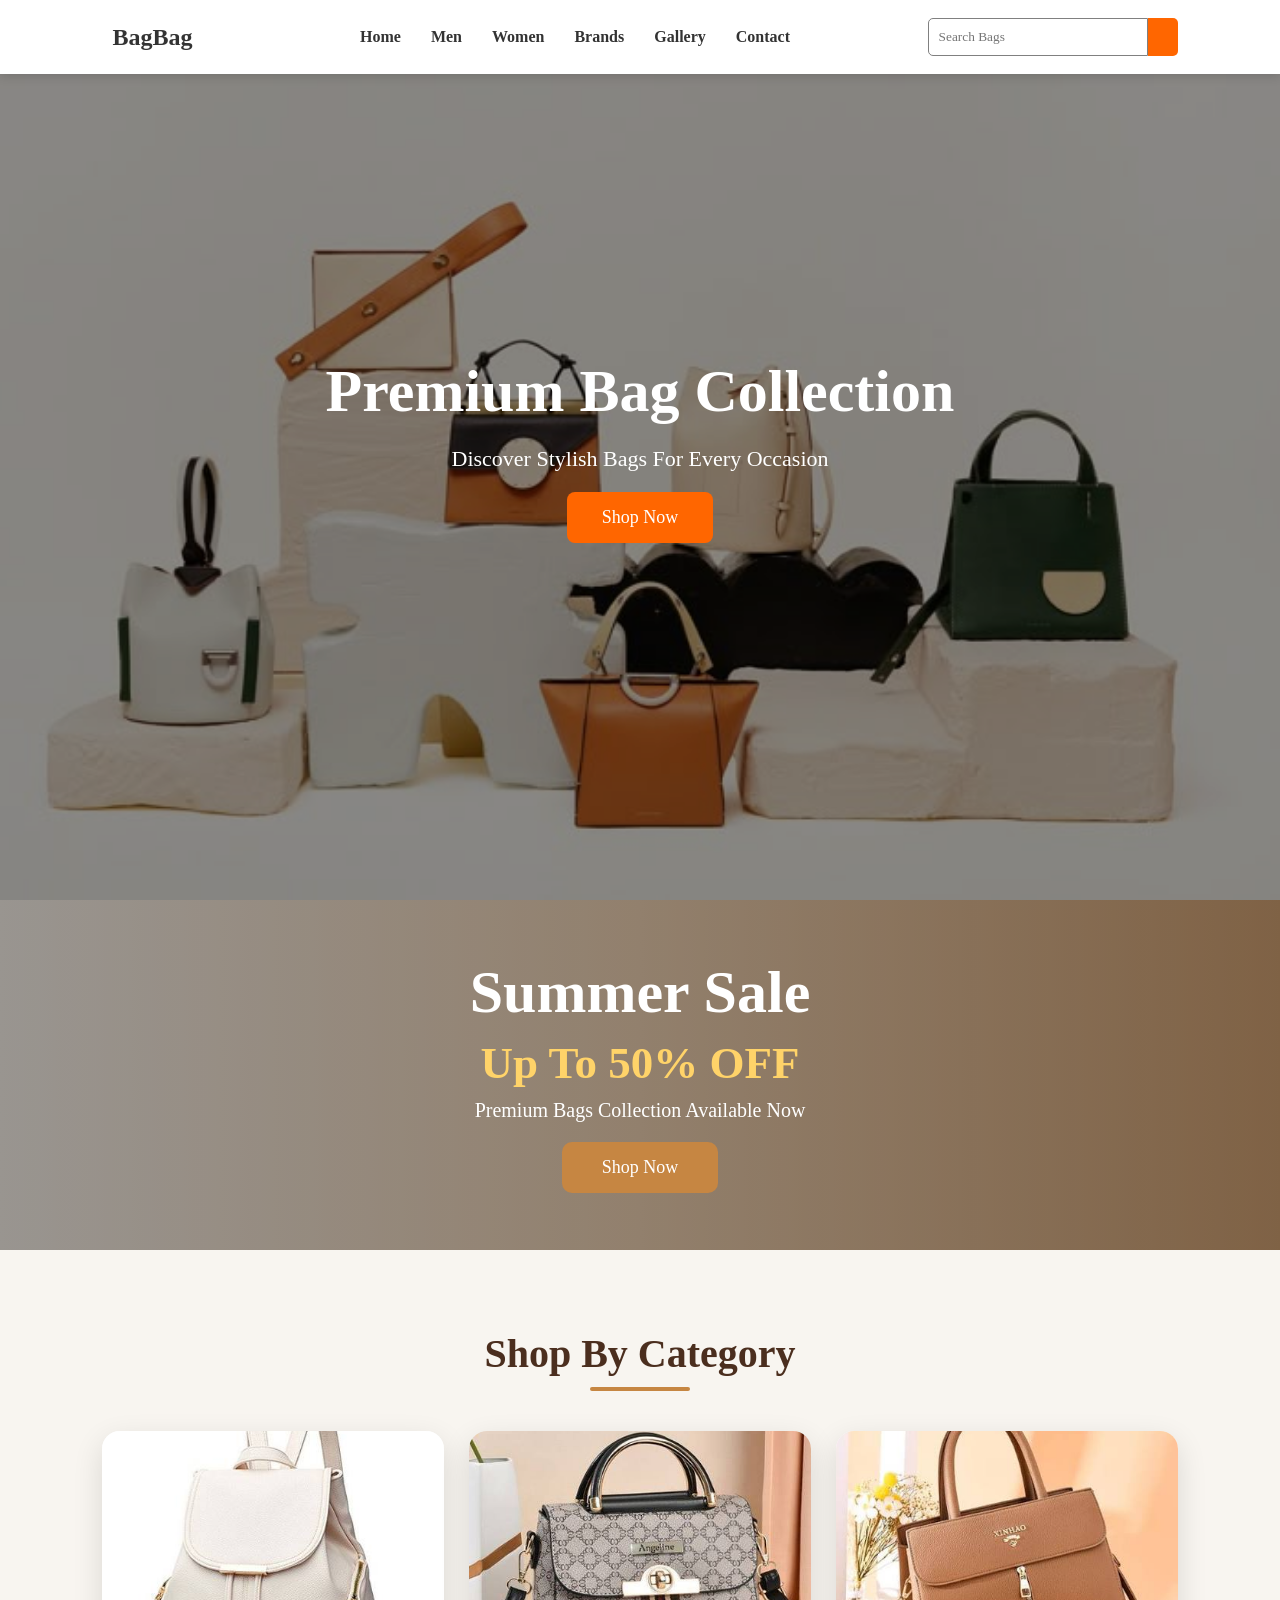
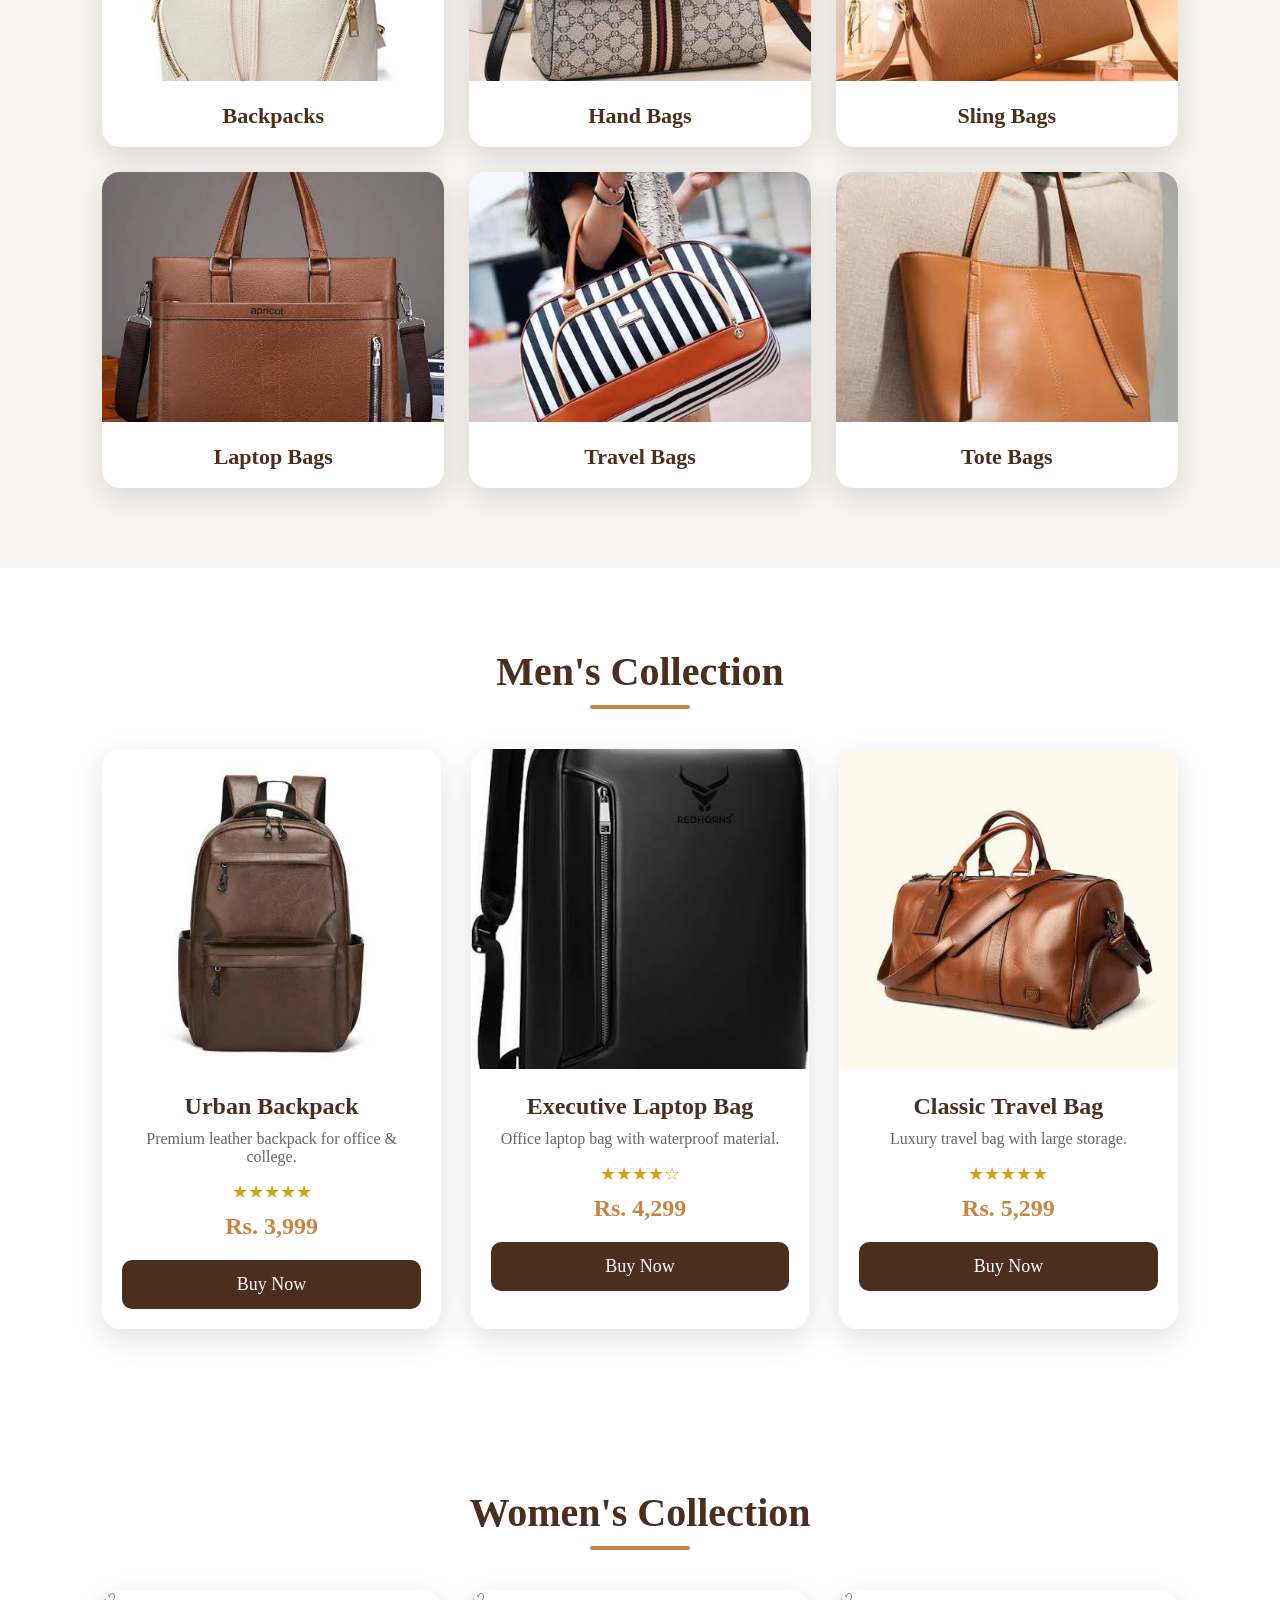
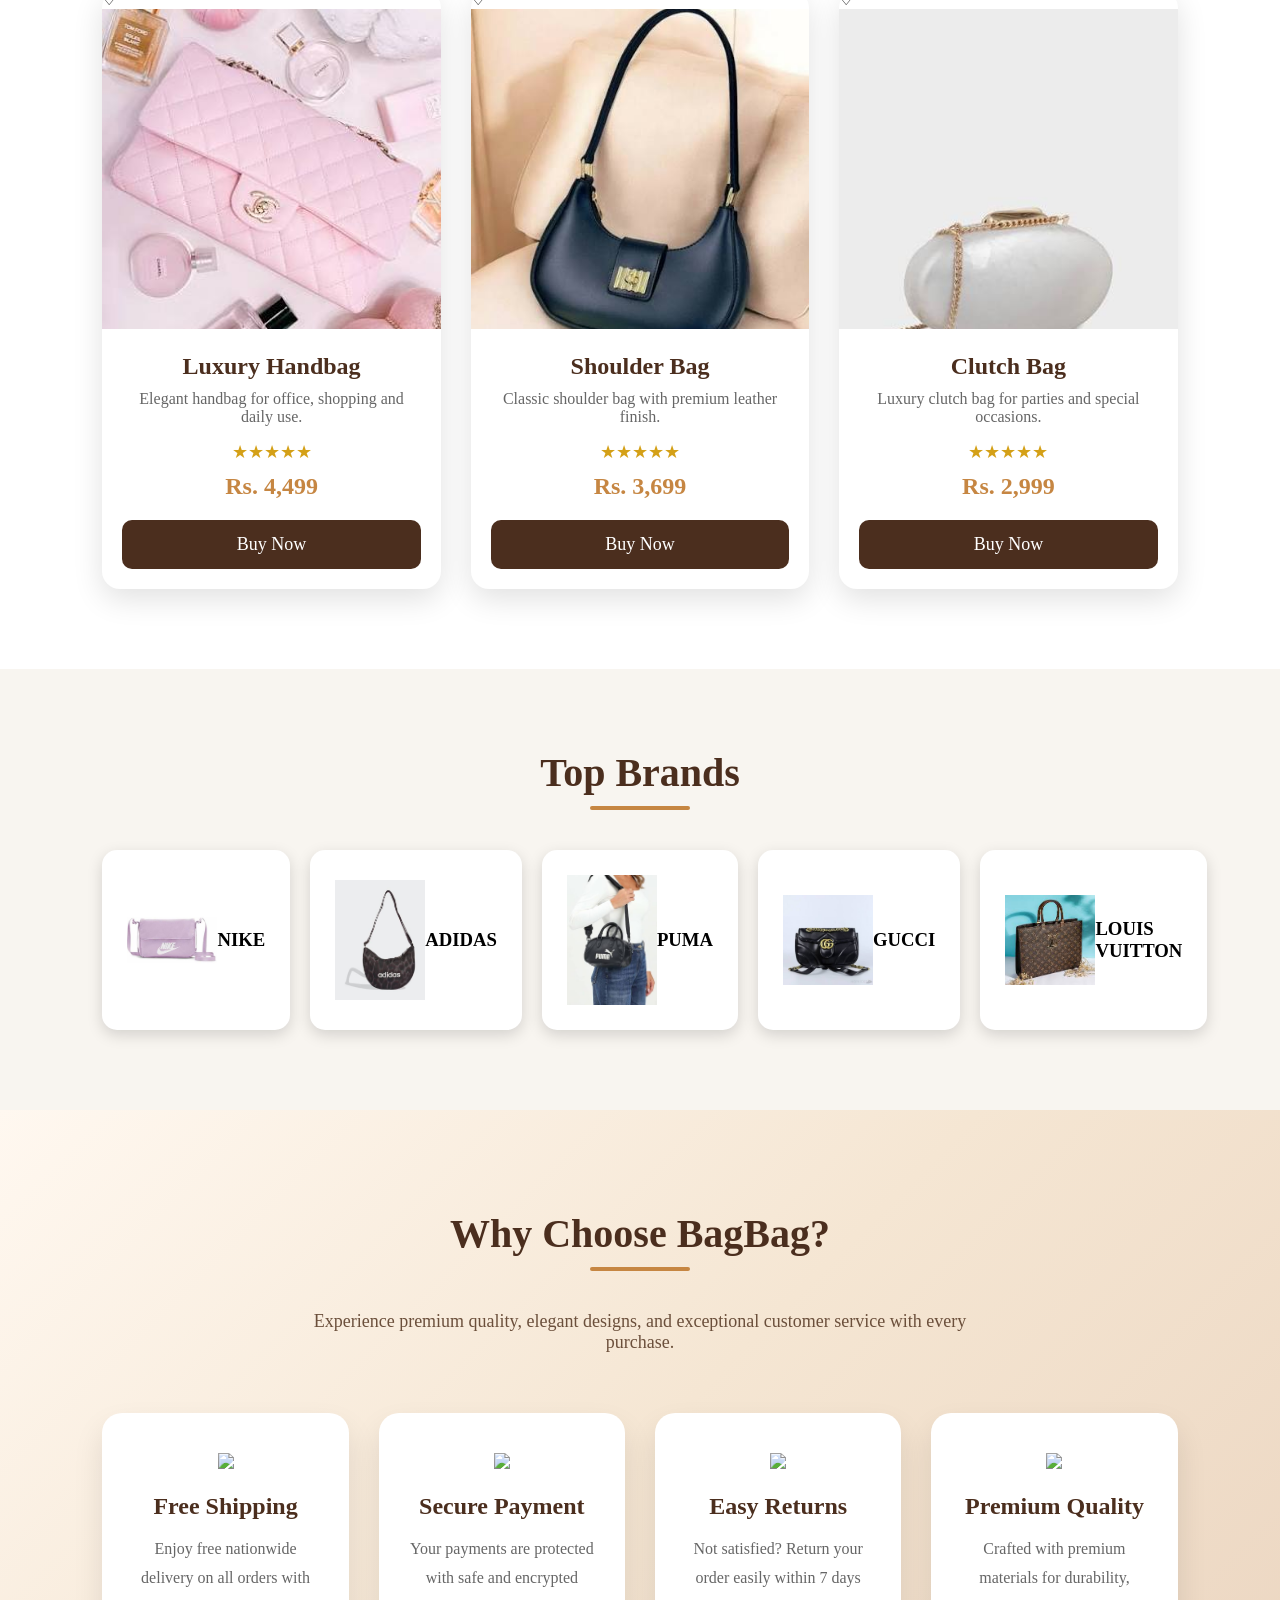
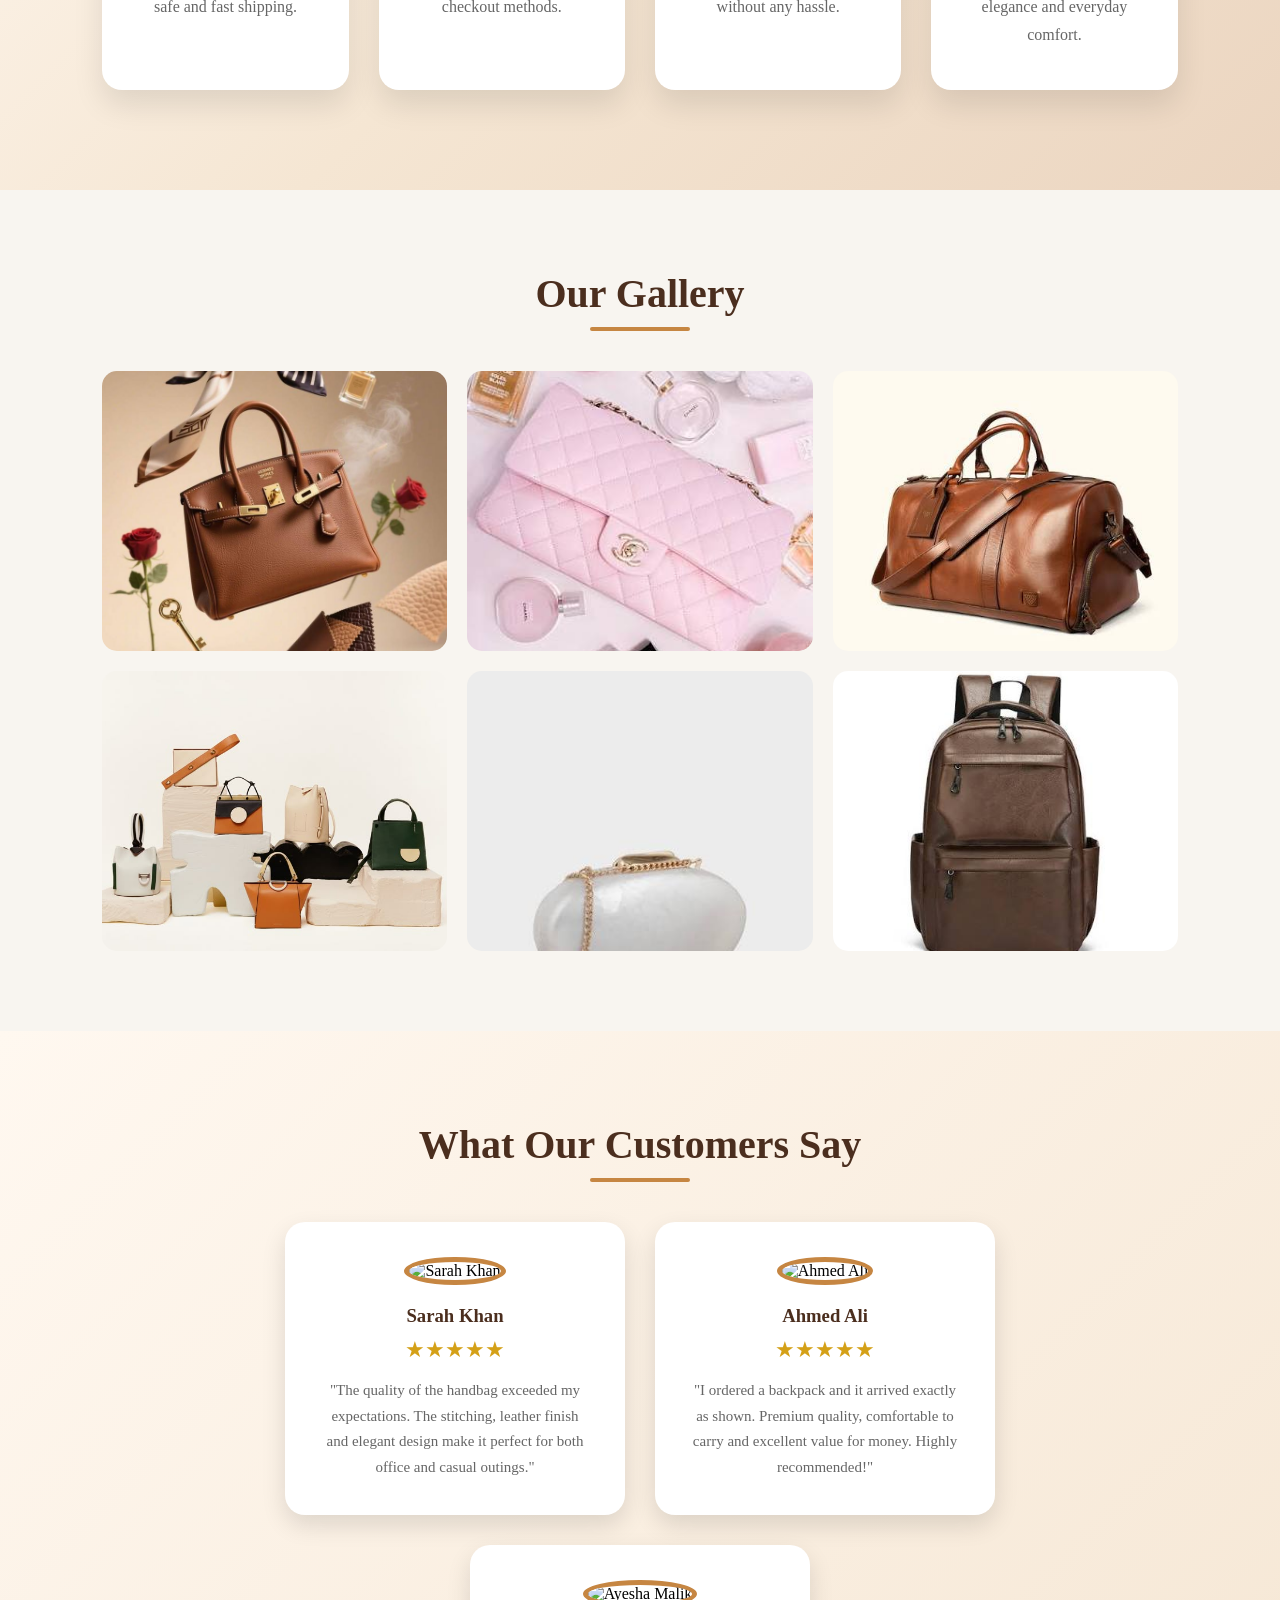
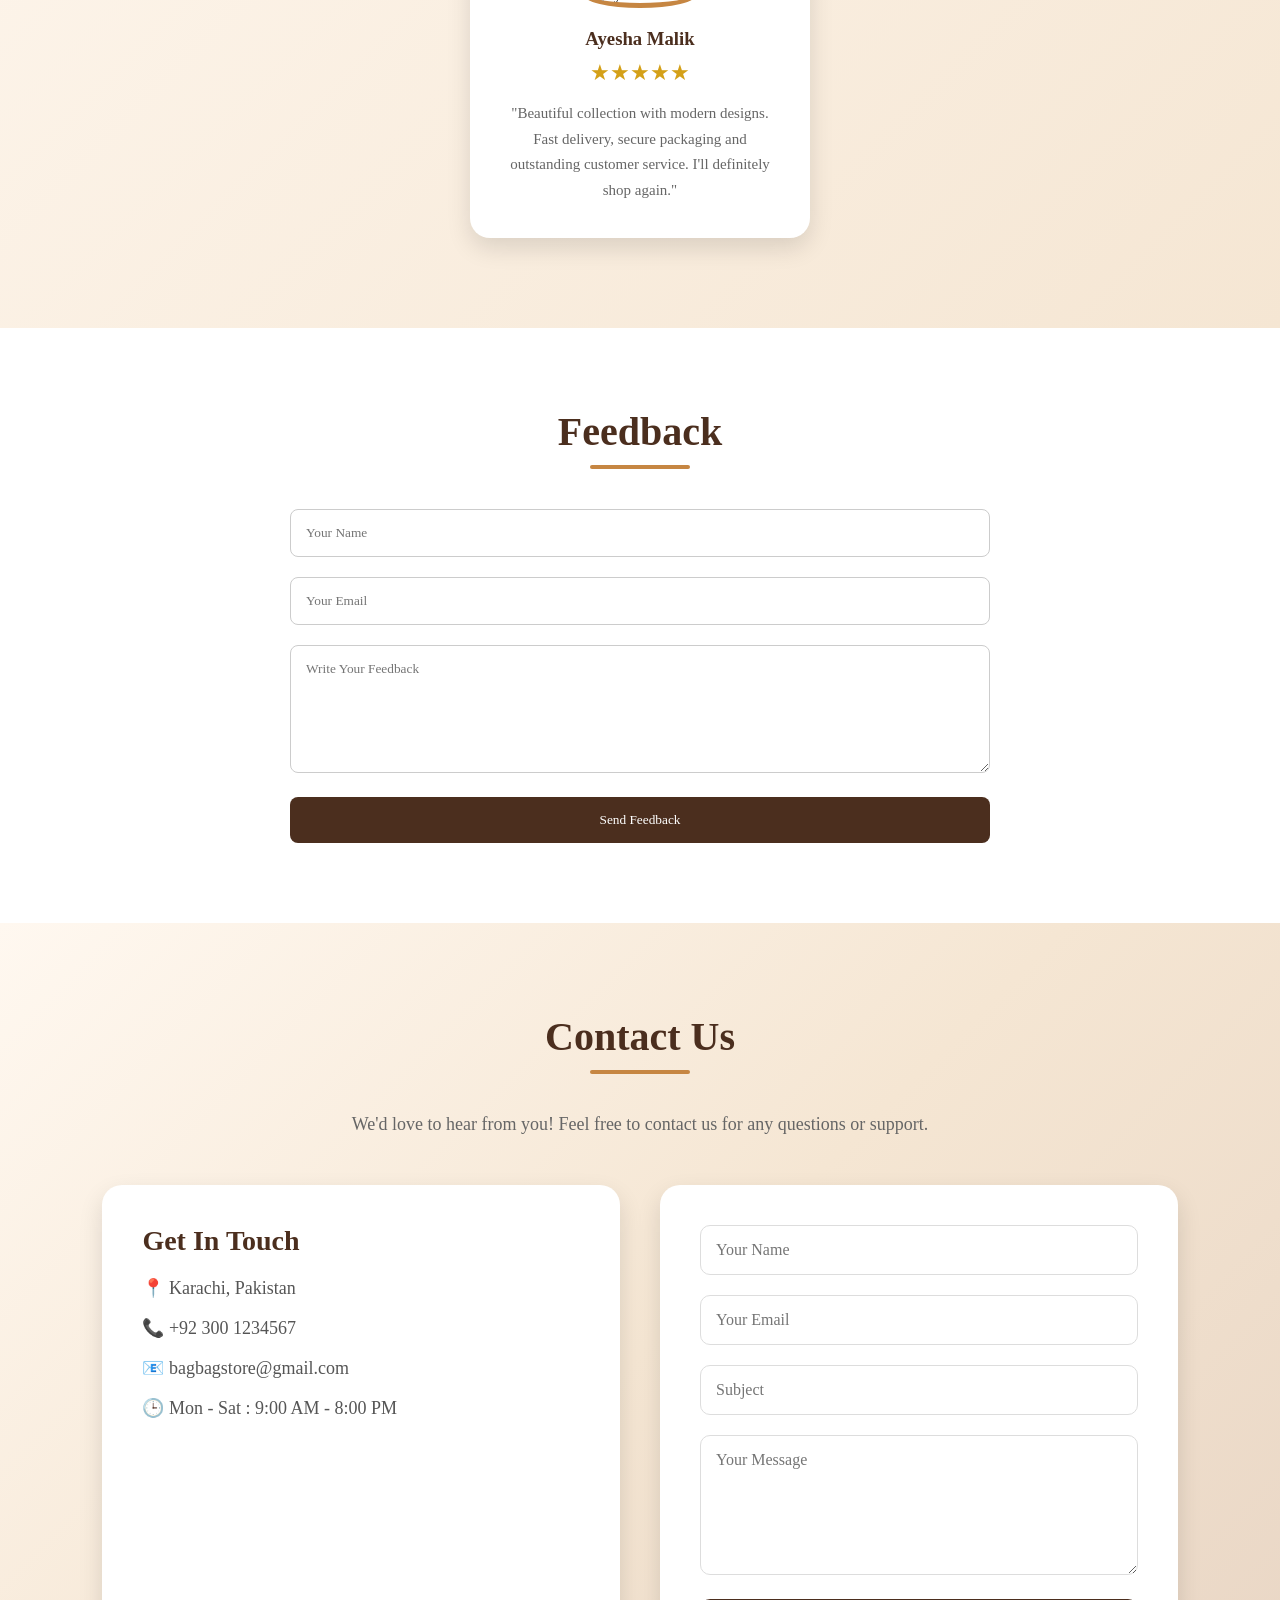
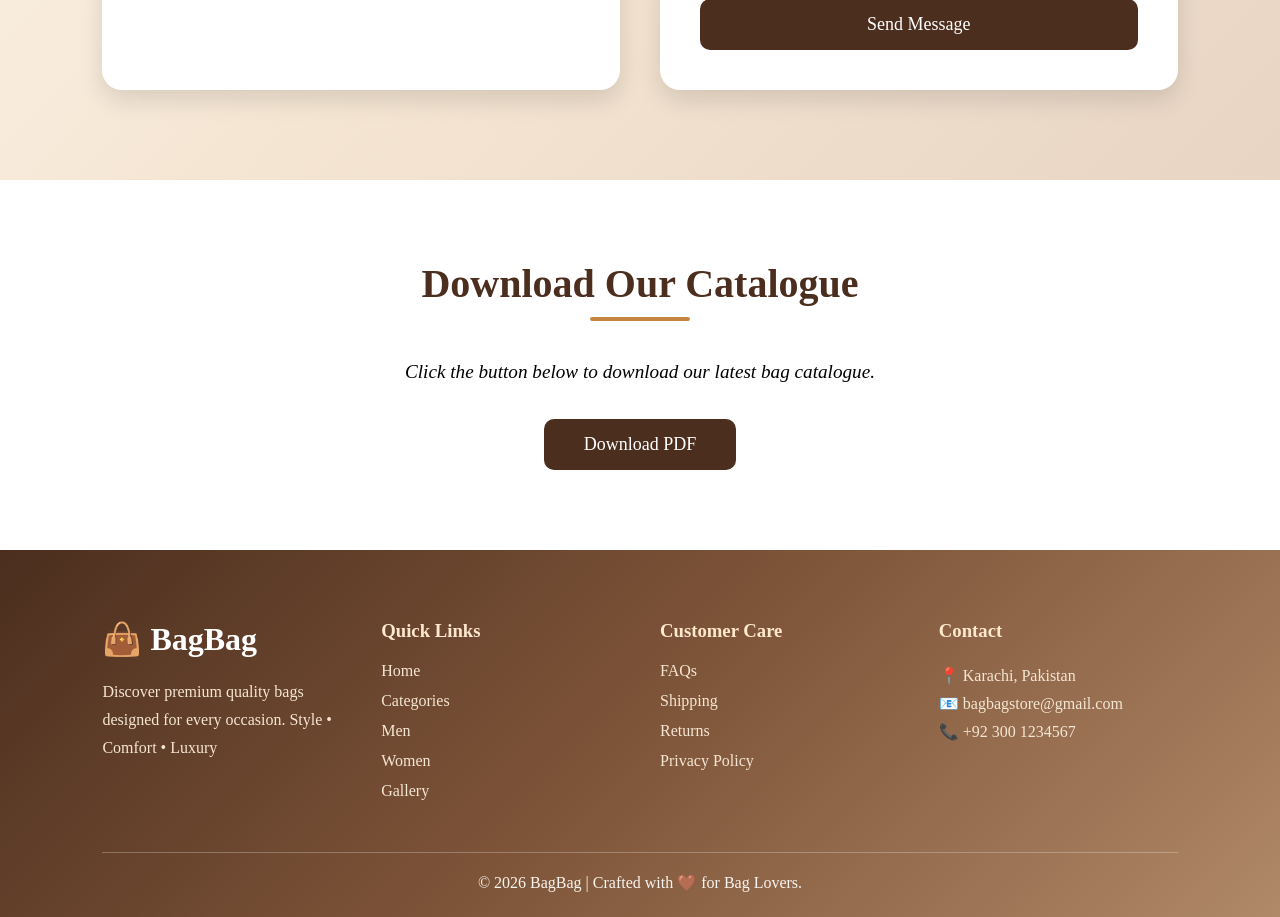
==== index1.html @ 0e5ba240 "create home page" ====
<!DOCTYPE html>
<html lang="en">

<head>
    <meta charset="UTF-8">
    <meta name="viewport" content="width=device-width, initial-scale=1.0">
    <title>BagBag store</title>
    <link rel="stylesheet" href="task.css">
</head>

<body>
    <header>

        <div class="logo">

            <i class="fa-solid fa-bag-shopping"></i>

            <h2>BagBag</h2>

        </div>

        <nav>
            <ul>
                <li><a href="#">Home</a></li>
                <li><a href="#">Men</a></li>
                <li><a href="#">Women</a></li>
                <li><a href="#">Brands</a></li>
                <li><a href="#">Gallery</a></li>
                <li><a href="#">Contact</a></li>
            </ul>
        </nav>

        <div class="search">

            <input type="text" placeholder="Search Bags">

            <button>

                <i class="fa-solid fa-magnifying-class"></i>

            </button>
        </div>
    </header>

    <section class="hero">

        <div class="overlay">

            <h1>Premium Bag Collection</h1>

            <p>Discover Stylish Bags For Every Occasion</p>

            <button>Shop Now</button>
        </div>
    </section>

    <section class="offer">

        <div class="offer-text">

            <h1>Summer Sale</h1>

            <h2>Up To 50% OFF</h2>

            <p>Premium Bags Collection Available Now</p>

            <button>Shop Now</button>

        </div>

        </div>
    </section>

    <section class="categories" id="categories">

        <h2 class="section-title">Shop By Category</h2>

        <div class="category-container">

            <div class="category-card">
                <img src="images (6).jpg" alt="Backpack">
                <h3>Backpacks</h3>
            </div>

            <div class="category-card">
                <img src="images (1).jpg" alt="Handbag">
                <h3>Hand Bags</h3>
            </div>

            <div class="category-card">
                <img src="images (2).jpg" alt="Slingbag">
                <h3>Sling Bags</h3>
            </div>

            <div class="category-card">
                <img src="images (5).jpg" alt="Laptopbag">
                <h3>Laptop Bags</h3>
            </div>

            <div class="category-card">
                <img src="images (3).jpg" alt="Travelbag">
                <h3>Travel Bags</h3>
            </div>

            <div class="category-card">
                <img src="images (4).jpg" alt="Totebag">
                <h3>Tote Bags</h3>
            </div>
        </div>
    </section>

    <section class="collection" id="men">

        <h2 class="section-title">Men's Collection</h2>
        <div class="product-container">

            <div class="product-card" onclick="openProduct('backpack.html')">

                <div class="product-card">

                    <img src="men backpack.jpg">

                    <div class="product-content">

                        <h3>Urban Backpack</h3>

                        <p>Premium leather backpack for office & college.</p>

                        <div class="rating">
                            ★★★★★
                        </div>

                        <div class="price">
                            Rs. 3,999
                        </div>

                        <button class="buy-btn">Buy Now</button>

                    </div>

                </div>


            </div>

            <div class="product-card">

                <img src="men laptop.jpg">

                <div class="product-content">

                    <h3>Executive Laptop Bag</h3>

                    <p>Office laptop bag with waterproof material.</p>

                    <div class="rating">
                        ★★★★☆
                    </div>

                    <div class="price">
                        Rs. 4,299
                    </div>

                    <button class="buy-btn">Buy Now</button>

                </div>

            </div>

            <div class="product-card">

                <img src="men travel.jpg">

                <div class="product-content">

                    <h3>Classic Travel Bag</h3>

                    <p>Luxury travel bag with large storage.</p>

                    <div class="rating">
                        ★★★★★
                    </div>

                    <div class="price">
                        Rs. 5,299
                    </div>

                    <button class="buy-btn">Buy Now</button>

                </div>

            </div>

        </div>

    </section>

    <section class="collection" id="women">

        <h2 class="section-title">Women's Collection</h2>

        <div class="product-container">

            <!-- Handbag -->

            <div class="product-card">

                <div class="heart">♡</div>

                <img src="luxury.jpg" alt="Luxury Handbag">

                <div class="product-content">

                    <h3>Luxury Handbag</h3>

                    <p>Elegant handbag for office, shopping and daily use.</p>

                    <div class="rating">★★★★★</div>

                    <div class="price">Rs. 4,499</div>

                    <button class="buy-btn" onclick="buyBag('Luxury Handbag')">
                        Buy Now
                    </button>

                </div>

            </div>

            <!-- Shoulder Bag -->

            <div class="product-card">

                <div class="heart">♡</div>

                <img src="shoulder.jpg" alt="Shoulder Bag">

                <div class="product-content">

                    <h3>Shoulder Bag</h3>

                    <p>Classic shoulder bag with premium leather finish.</p>

                    <div class="rating">★★★★★</div>

                    <div class="price">Rs. 3,699</div>

                    <button class="buy-btn" onclick="buyBag('Shoulder Bag')">
                        Buy Now
                    </button>

                </div>

            </div>

            <!-- Clutch Bag -->

            <div class="product-card">

                <div class="heart">♡</div>

                <img src="clutch.jpg" alt="Clutch Bag">

                <div class="product-content">

                    <h3>Clutch Bag</h3>

                    <p>Luxury clutch bag for parties and special occasions.</p>

                    <div class="rating">★★★★★</div>

                    <div class="price">Rs. 2,999</div>

                    <button class="buy-btn" onclick="buyBag('Clutch Bag')">
                        Buy Now
                    </button>

                </div>

            </div>

        </div>

    </section>


    <!-- Brands -->

    <section class="brands">

        <h2 class="section-title">Top Brands</h2>

        <div class="brand-container">

            <div class="brand-card">
                <img src="nike.jpg">
                <h3>NIKE</h3>
            </div>

            <div class="brand-card">
                <img src="adidas.jpg">
                <h3>ADIDAS</h3>
            </div>

            <div class="brand-card">
                <img src="puma.jpg">
                <h3>PUMA</h3>
            </div>

            <div class="brand-card">
                <img src="gucci.jpg">
                <h3>GUCCI</h3>
            </div>

            <div class="brand-card">
                <img src="lv.jpg">
                <h3>LOUIS VUITTON</h3>
            </div>

        </div>

    </section>

    <!--================ WHY CHOOSE US ================-->

    <section class="why-us" id="why">

        <h2 class="section-title">Why Choose BagBag?</h2>

        <p class="why-text">
            Experience premium quality, elegant designs, and exceptional customer service
            with every purchase.
        </p>

        <div class="why-container">

            <div class="why-card">

                <img src="https://img.icons8.com/fluency/96/delivery.png">

                <h3>Free Shipping</h3>

                <p>
                    Enjoy free nationwide delivery on all orders with safe
                    and fast shipping.
                </p>

            </div>

            <div class="why-card">

                <img src="https://img.icons8.com/fluency/96/security-checked.png">

                <h3>Secure Payment</h3>

                <p>
                    Your payments are protected with safe and encrypted
                    checkout methods.
                </p>

            </div>

            <div class="why-card">

                <img src="https://img.icons8.com/fluency/96/return-purchase.png">

                <h3>Easy Returns</h3>

                <p>
                    Not satisfied? Return your order easily within 7 days
                    without any hassle.
                </p>

            </div>

            <div class="why-card">

                <img src="https://img.icons8.com/fluency/96/prize.png">

                <h3>Premium Quality</h3>

                <p>
                    Crafted with premium materials for durability,
                    elegance and everyday comfort.
                </p>

            </div>

        </div>

    </section>

    <!-- <section class="services">

        <h2 class="section-title">Why Choose Us</h2>

        <div class="service-container">

            <div class="service-card">

                <i class="fa-solid fa-truck-fast"></i>

                <h3>Free Delivery</h3>

                <p>Free shipping all over Pakistan.</p>

            </div>

            <div class="service-card">

                <i class="fa-solid fa-shield-halved"></i>

                <h3>Secure Payment</h3>

                <p>100% Secure Payment.</p>

            </div>

            <div class="service-card">

                <i class="fa-solid fa-rotate-left"></i>

                <h3>Easy Return</h3>

                <p>7 Days Return Policy.</p>

            </div>

            <div class="service-card">

                <i class="fa-solid fa-star"></i>

                <h3>Premium Quality</h3>

                <p>Original Premium Bags.</p>

            </div>

        </div>

    </section> -->

    <!-- ================= GALLERY ================= -->

    <section class="gallery" id="gallery">

        <h2 class="section-title">Our Gallery</h2>

        <div class="gallery-container">

            <img src="image1.jpg" alt="Bag 1">
            <img src="luxury.jpg" alt="Bag 2">
            <img src="men travel.jpg" alt="Bag 3">
            <img src="image2.jpg" alt="Bag 4">
            <img src="clutch.jpg" alt="Bag 5">
            <img src="men backpack.jpg" alt="Bag 6">

        </div>

    </section>

    <!-- ================= CUSTOMER REVIEWS ================= -->

    <section class="reviews">

        <h2 class="section-title">What Our Customers Say</h2>

        <div class="review-container">

            <!-- Review 1 -->

            <div class="review-card">

                <img src="https://images.unsplash.com/photo-1494790108377-be9c29b29330?w=300&auto=format&fit=crop&q=80"
                    alt="Sarah Khan">

                <h3>Sarah Khan</h3>

                <div class="stars">★★★★★</div>

                <p>
                    "The quality of the handbag exceeded my expectations.
                    The stitching, leather finish and elegant design make it
                    perfect for both office and casual outings."
                </p>

            </div>

            <!-- Review 2 -->

            <div class="review-card">

                <img src="https://images.unsplash.com/photo-1500648767791-00dcc994a43e?w=300&auto=format&fit=crop&q=80"
                    alt="Ahmed Ali">

                <h3>Ahmed Ali</h3>

                <div class="stars">★★★★★</div>

                <p>
                    "I ordered a backpack and it arrived exactly as shown.
                    Premium quality, comfortable to carry and excellent value
                    for money. Highly recommended!"
                </p>

            </div>

            <!-- Review 3 -->

            <div class="review-card">

                <img src="https://images.unsplash.com/photo-1438761681033-6461ffad8d80?w=300&auto=format&fit=crop&q=80"
                    alt="Ayesha Malik">

                <h3>Ayesha Malik</h3>

                <div class="stars">★★★★★</div>

                <p>
                    "Beautiful collection with modern designs.
                    Fast delivery, secure packaging and outstanding customer
                    service. I'll definitely shop again."
                </p>

            </div>

        </div>

    </section>

    <!-- ================= FEEDBACK ================= -->

    <section class="feedback" id="feedback">

        <h2 class="section-title">Feedback</h2>

        <form onsubmit="return validateForm()">

            <input type="text" id="name" placeholder="Your Name">

            <input type="email" id="email" placeholder="Your Email">

            <textarea id="message" rows="6" placeholder="Write Your Feedback"></textarea>

            <button type="submit">Send Feedback</button>

        </form>

    </section>

    <!-- ================= CONTACT ================= -->


    <section class="contact" id="contact">

        <h2 class="section-title">Contact Us</h2>

        <p class="contact-text">
            We'd love to hear from you! Feel free to contact us for any questions or support.
        </p>

        <div class="contact-container">

            <!-- Contact Information -->

            <div class="contact-info">

                <h3>Get In Touch</h3>

                <p>📍 Karachi, Pakistan</p>

                <p>📞 +92 300 1234567</p>

                <p>📧 bagbagstore@gmail.com</p>

                <p>🕒 Mon - Sat : 9:00 AM - 8:00 PM</p>

            </div>

            <!-- Contact Form -->

            <div class="contact-form">

                <form onsubmit="return contactForm()">

                    <input type="text" id="cname" placeholder="Your Name">

                    <input type="email" id="cemail" placeholder="Your Email">

                    <input type="text" id="csubject" placeholder="Subject">

                    <textarea id="cmessage" rows="6" placeholder="Your Message"></textarea>

                    <button type="submit">
                        Send Message
                    </button>

                </form>

            </div>

        </div>

    </section>

    <!-- ================= DOWNLOAD ================= -->

    <section class="download">

        <h2 class="section-title">Download Our Catalogue</h2>

        <p class="paragraph">Click the button below to download our latest bag catalogue.</p>
        <br>
        <br>


        <a href="pdf/catalogue.pdf" download>
            <button class="download-btn">
                Download PDF
            </button>
        </a>

    </section>
    <!-- ================= FOOTER ================= -->

    <footer class="footer">

        <div class="footer-container">

            <!-- Logo -->

            <div class="footer-box">

                <h2>👜 BagBag</h2>

                <p>
                    Discover premium quality bags designed
                    for every occasion.
                    Style • Comfort • Luxury
                </p>

            </div>

            <!-- Quick Links -->

            <div class="footer-box">

                <h3>Quick Links</h3>

                <ul>

                    <li><a href="#">Home</a></li>

                    <li><a href="#categories">Categories</a></li>

                    <li><a href="#men">Men</a></li>

                    <li><a href="#women">Women</a></li>

                    <li><a href="#gallery">Gallery</a></li>

                </ul>

            </div>

            <!-- Customer Care -->

            <div class="footer-box">

                <h3>Customer Care</h3>

                <ul>

                    <li><a href="#">FAQs</a></li>

                    <li><a href="#">Shipping</a></li>

                    <li><a href="#">Returns</a></li>

                    <li><a href="#">Privacy Policy</a></li>

                </ul>

            </div>

            <!-- Contact -->

            <div class="footer-box">

                <h3>Contact</h3>

                <p>📍 Karachi, Pakistan</p>

                <p>📧 bagbagstore@gmail.com</p>

                <p>📞 +92 300 1234567</p>

            </div>

        </div>

        <hr>

        <div class="footer-bottom">

            <p>© 2026 BagBag | Crafted with 🤎 for Bag Lovers.</p>

        </div>

    </footer>


    <!-- <button id="topBtn" onclick="topFunction()">
</button>

<footer>

<div class="footer-container">

<div>

<h3>BagBag</h3>

<p>Premium Bags Collection</p>

</div>

<div>

<h3>Quick Links</h3>

<a href="#">Home</a><br>
<a href="#">About</a><br>
<a href="#">Gallery</a><br>
<a href="#">Contact</a>

</div>

<div>

<h3>Contact</h3>

<p>Karachi, Pakistan</p>

<p>bagbagstore@gmail.com</p>

<p>+92 300 1234567</p>

</div>

</div>

<p class="copyright">

© 2026 BagBag | All Rights Reserved

</p>

</footer> -->

    <script src="script.js"></script>
</body>

</html>
---- task.css ----
* {
    margin: 0;
    padding: 0;
    box-sizing: border-box;
    font-family: 'Times New Roman', Times, serif;
}

html {
    scroll-behavior: smooth;
}

body {
    background: linear-gradient(to right, #FFF8F0, #F3D5B5, #D4A373);
}

header {
    width: 100%;
    display: flex;
    justify-content: space-between;
    align-items: center;
    padding: 18px 8%;
    background: white;
    position: fixed;
    top: 0;
    left: 0;
    z-index: 1000;
    box-shadow: 0 2px 10px rgba(0, 0, 0, .15);
}

.logo {
    display: flex;
    align-items: center;
    gap: 10px;
}

.logo i {
    color: #ff6600;
    font-size: 32px;
}

.logo h2 {
    color: #333;
    font-weight: bolder;
    font-family: Georgia, 'Times New Roman', Times, serif;
}

nav ul {
    display: flex;
    list-style: none;
}

nav ul li {
    margin-left: 30px;
}

nav ul li a {
    text-decoration: none;
    color: #333;
    font-weight: bold;
    transition: .3s;
}

nav ul li a:hover {
    color: #ff6600;
}

.search {
    display: flex;
}

.search input {
    padding: 10px;
    width: 220px;
    border: 1px solid gray;
    border-radius: 5px 0 0 5px;
}

.search button {
    border: none;
    background: #ff6600;
    color: white;
    padding: 10px 15px;
    cursor: pointer;
    border-radius: 0 5px 5px 0;
}

.hero {
    height: 100vh;
    background: url("image2.jpg");
    background-size: cover;
    background-position: center;
}

.overlay {
    width: 100%;
    height: 100%;
    background: rgba(0, 0, 0, .45);
    display: flex;
    justify-content: center;
    align-items: center;
    flex-direction: column;
    color: white;
    text-align: center;
}

.overlay h1 {
    font-size: 60px;
}

.overlay p {
    font-size: 22px;
    margin: 20px 0;
}

.overlay button {
    padding: 15px 35px;
    border: none;
    background: #ff6600;
    color: white;
    font-size: 18px;
    cursor: pointer;
    border-radius: 8px;
    transition: .3s;
}

.overlay button:hover {
    background: #222;
}

/* ================= SECTION TITLE ================= */

.section-title {
    text-align: center;
    font-size: 40px;
    color: #4b2e1e;
    margin-bottom: 40px;
    position: relative;
}

.section-title::after {
    content: "";
    width: 100px;
    height: 4px;
    background: #c68642;
    display: block;
    margin: 10px auto;
    border-radius: 10px;

}

.product-link {
    text-decoration: none;
    color: inherit;
}

/* ================= CATEGORIES ================= */

.categories {
    padding: 80px 8%;
    background: #f8f5f0;
}

.category-container {
    display: grid;
    grid-template-columns: repeat(3, 1fr);
    gap: 25px;
}

.category-card {
    background: white;
    border-radius: 18px;
    overflow: hidden;
    box-shadow: 0 10px 30px rgba(0, 0, 0, .12);
    transition: .4s;
    cursor: pointer;
}

.category-card:hover {
    transform: translateY(-10px);
}

.category-card img {
    width: 100%;
    height: 250px;
    object-fit: cover;
}

.category-card h3 {
    padding: 18px;
    text-align: center;
    font-size: 22px;
    color: #4b2e1e;
}

/* ================= COLLECTION ================= */

.collection {
    padding: 80px 8%;
    background: white;
}

.product-container {
    display: grid;
    grid-template-columns: repeat(3, 1fr);
    gap: 30px;

}

.product-card {
    background: #fff;
    border-radius: 18px;
    overflow: hidden;
    box-shadow: 0 10px 30px rgba(0, 0, 0, .12);
    transition: .4s;
}

.product-card:hover {
    transform: translateY(-10px);
    box-shadow: 0 15px 40px rgba(0, 0, 0, .18);
}

.product-card img {
    width: 100%;
    height: 320px;
    object-fit: cover;

}

.product-content {
    padding: 20px;
    text-align: center;
}

.product-content h3 {
    font-size: 24px;
    margin-bottom: 10px;
    color: #4b2e1e;
}

.product-content p {
    color: #666;
    margin-bottom: 15px;
}

.rating {
    color: #d4a017;
    font-size: 18px;
    margin-bottom: 10px;
}

.price {
    font-size: 24px;
    font-weight: bold;
    color: #c68642;
    margin-bottom: 20px;
}

.buy-btn {
    width: 100%;
    padding: 14px;
    border: none;
    background: #4b2e1e;
    color: white;
    font-size: 18px;
    border-radius: 10px;
    cursor: pointer;
    transition: .3s;
}

.buy-btn:hover {
    background: #c68642;
}

/* OFFER */

.offer {
    height: 350px;
    background: linear-gradient(rgba(0, 0, 0, .4), rgba(0, 0, 0, .4)), url("images/banner.jpg");
    background-size: cover;
    background-position: center;
    display: flex;
    justify-content: center;
    align-items: center;
    text-align: center;
    color: white;
}

.offer h1 {
    font-size: 60px;
}

.offer h2 {
    font-size: 45px;
    margin: 10px;
    color: #ffd369;
}

.offer p {
    font-size: 20px;
    margin-bottom: 20px;
}

.offer button {
    padding: 15px 40px;
    background: #c68642;
    color: white;
    border: none;
    font-size: 18px;
    cursor: pointer;
    border-radius: 10px;
}

/* BRANDS */

.brands {
    padding: 80px 8%;
    background: #f8f5f0;
}

.brand-container {
    display: grid;
    grid-template-columns: repeat(6, 1fr);
    gap: 20px;
}

.brand-card {
    background: white;
    padding: 25px;
    border-radius: 15px;
    box-shadow: 0 5px 15px rgba(0, 0, 0, .15);
    display: flex;
    justify-content: center;
    align-items: center;
    transition: .3s;
}

.brand-card:hover {
    transform: translateY(-10px);
}

.brand-card img {
    width: 90px;
}

/*================ WHY CHOOSE US ================*/

.why-us {

    padding: 100px 8%;

    background: linear-gradient(135deg, #FFF8F0, #F5E6D3, #EBD5C0);

}

.why-text {

    text-align: center;

    max-width: 700px;

    margin: 20px auto 60px;

    font-size: 18px;

    color: #6B4F3B;

}

.why-container {

    display: grid;

    grid-template-columns: repeat(4, 1fr);

    gap: 30px;

}

.why-card {

    background: white;

    padding: 40px 30px;

    border-radius: 20px;

    text-align: center;

    box-shadow: 0 15px 30px rgba(0, 0, 0, .10);

    transition: .4s;

}

.why-card:hover {

    transform: translateY(-12px);

}

.why-card img {

    width: 80px;

    margin-bottom: 20px;

}

.why-card h3 {

    color: #4B2E1E;

    margin-bottom: 15px;

    font-size: 24px;

}

.why-card p {

    color: #666;

    line-height: 1.8;

}

/* ================= GALLERY ================= */

.gallery {
    padding: 80px 8%;
    background: #f8f5f0;
}

.gallery-container {
    display: grid;
    grid-template-columns: repeat(3, 1fr);
    gap: 20px;
}

.gallery-container img {
    width: 100%;
    height: 280px;
    object-fit: cover;
    border-radius: 15px;
    transition: .4s;
    cursor: pointer;
}

.gallery-container img:hover {
    transform: scale(1.05);
}

/* ================= REVIEWS ================= */

/* ================= CUSTOMER REVIEWS ================= */

.reviews {
    padding: 90px 8%;
    background: linear-gradient(135deg, #FFF8F0, #F5E6D3);
}

.review-container {
    display: flex;
    justify-content: center;
    gap: 30px;
    flex-wrap: wrap;
}

.review-card {
    width: 340px;
    background: white;
    padding: 35px;
    border-radius: 20px;
    text-align: center;
    box-shadow: 0 10px 25px rgba(0, 0, 0, .12);
    transition: .4s;
}

.review-card:hover {
    transform: translateY(-10px);
}

.review-card img {
    width: 110px;
    height: 110px;
    border-radius: 50%;
    object-fit: cover;
    border: 5px solid #C68642;
    margin-bottom: 20px;
}

.review-card h3 {
    color: #4B2E1E;
    margin-bottom: 10px;
}

.stars {
    color: #D4A017;
    font-size: 22px;
    margin-bottom: 15px;
}

.review-card p {
    color: #666;
    line-height: 1.7;
    font-size: 15px;
}

/* ================= FEEDBACK ================= */

.feedback {
    padding: 80px 8%;
    background: #fff;
}

.feedback form {
    max-width: 700px;
    margin: auto;
}

.feedback input,
.feedback textarea {
    width: 100%;
    padding: 15px;
    margin-bottom: 20px;
    border: 1px solid #ccc;
    border-radius: 8px;
}

.feedback button {
    width: 100%;
    padding: 15px;
    background: #4b2e1e;
    color: white;
    border: none;
    border-radius: 8px;
    cursor: pointer;
}

.feedback button:hover {
    background: #c68642;
}

/* ================= CONTACT ================= */

.contact {

    padding: 90px 8%;

    background: linear-gradient(135deg, #FFF8F0, #F5E6D3, #E8D5C4);

}

.contact-text {

    text-align: center;

    color: #666;

    margin-bottom: 50px;

    font-size: 18px;

}

.contact-container {

    display: flex;

    justify-content: space-between;

    gap: 40px;

    flex-wrap: wrap;

}

.contact-info {

    flex: 1;

    min-width: 300px;

    background: white;

    padding: 40px;

    border-radius: 20px;

    box-shadow: 0 10px 25px rgba(0, 0, 0, .12);

}

.contact-info h3 {

    color: #4B2E1E;

    margin-bottom: 20px;

    font-size: 28px;

}

.contact-info p {

    font-size: 18px;

    margin: 18px 0;

    color: #555;

}

.contact-form {

    flex: 1;

    min-width: 350px;

    background: white;

    padding: 40px;

    border-radius: 20px;

    box-shadow: 0 10px 25px rgba(0, 0, 0, .12);

}

.contact-form input,
.contact-form textarea {

    width: 100%;

    padding: 15px;

    margin-bottom: 20px;

    border: 1px solid #ddd;

    border-radius: 10px;

    font-size: 16px;

    outline: none;

    transition: .3s;

}

.contact-form input:focus,
.contact-form textarea:focus {

    border: 2px solid #C68642;

}

.contact-form button {

    width: 100%;

    padding: 15px;

    background: #4B2E1E;

    color: white;

    font-size: 18px;

    border: none;

    border-radius: 10px;

    cursor: pointer;

    transition: .3s;

}

.contact-form button:hover {

    background: #C68642;

}

/* DOWNLOAD */

.download {
    padding: 80px 8%;
    text-align: center;
    background: white;
}

.paragraph {
    font-size: larger;
    font-style: italic;
}

.download-btn {
    padding: 15px 40px;
    border: none;
    background: #4b2e1e;
    color: white;
    font-size: 18px;
    border-radius: 10px;
    cursor: pointer;
}

.download-btn:hover {
    background: #c68642;
}


/* TOP BUTTON */

#topBtn {
    position: fixed;
    bottom: 30px;
    right: 30px;
    padding: 15px;
    border: none;
    background: #c68642;
    color: white;
    font-size: 20px;
    border-radius: 50%;
    cursor: pointer;
    display: none;
}

/* ================= FOOTER ================= */

.footer {
    background: linear-gradient(135deg, #4B2E1E, #7F5539, #B08968);
    color: white;
    padding: 70px 8% 25px;
}

.footer-container {
    display: grid;
    grid-template-columns: repeat(auto-fit, minmax(220px, 1fr));
    gap: 40px;
}

.footer-box h2 {
    font-size: 32px;
    margin-bottom: 20px;
}

.footer-box h3 {
    margin-bottom: 20px;
    color: #FFE8CC;
}

.footer-box p {
    line-height: 28px;
    color: #F5E6D3;
}

.footer-box ul {
    list-style: none;
}

.footer-box ul li {
    margin-bottom: 12px;
}

.footer-box ul li a {
    color: #F5E6D3;
    text-decoration: none;
    transition: .3s;
}

.footer-box ul li a:hover {
    color: white;
    padding-left: 8px;
}

.footer hr {
    border: none;
    height: 1px;
    background: rgba(255, 255, 255, .25);
    margin: 40px 0 20px;
}

.footer-bottom {
    text-align: center;
    font-size: 16px;
    color: #F8F5F0;
}

/* FOOTER */

/* footer{
background:#222;
color:white;
padding:60px 8%;
}

.footer-container{
display:flex;
justify-content:space-between;
flex-wrap:wrap;
gap:30px;
}

.footer-container a{
color:white;
text-decoration:none;
}

.copyright{
text-align:center;
margin-top:40px;
} */
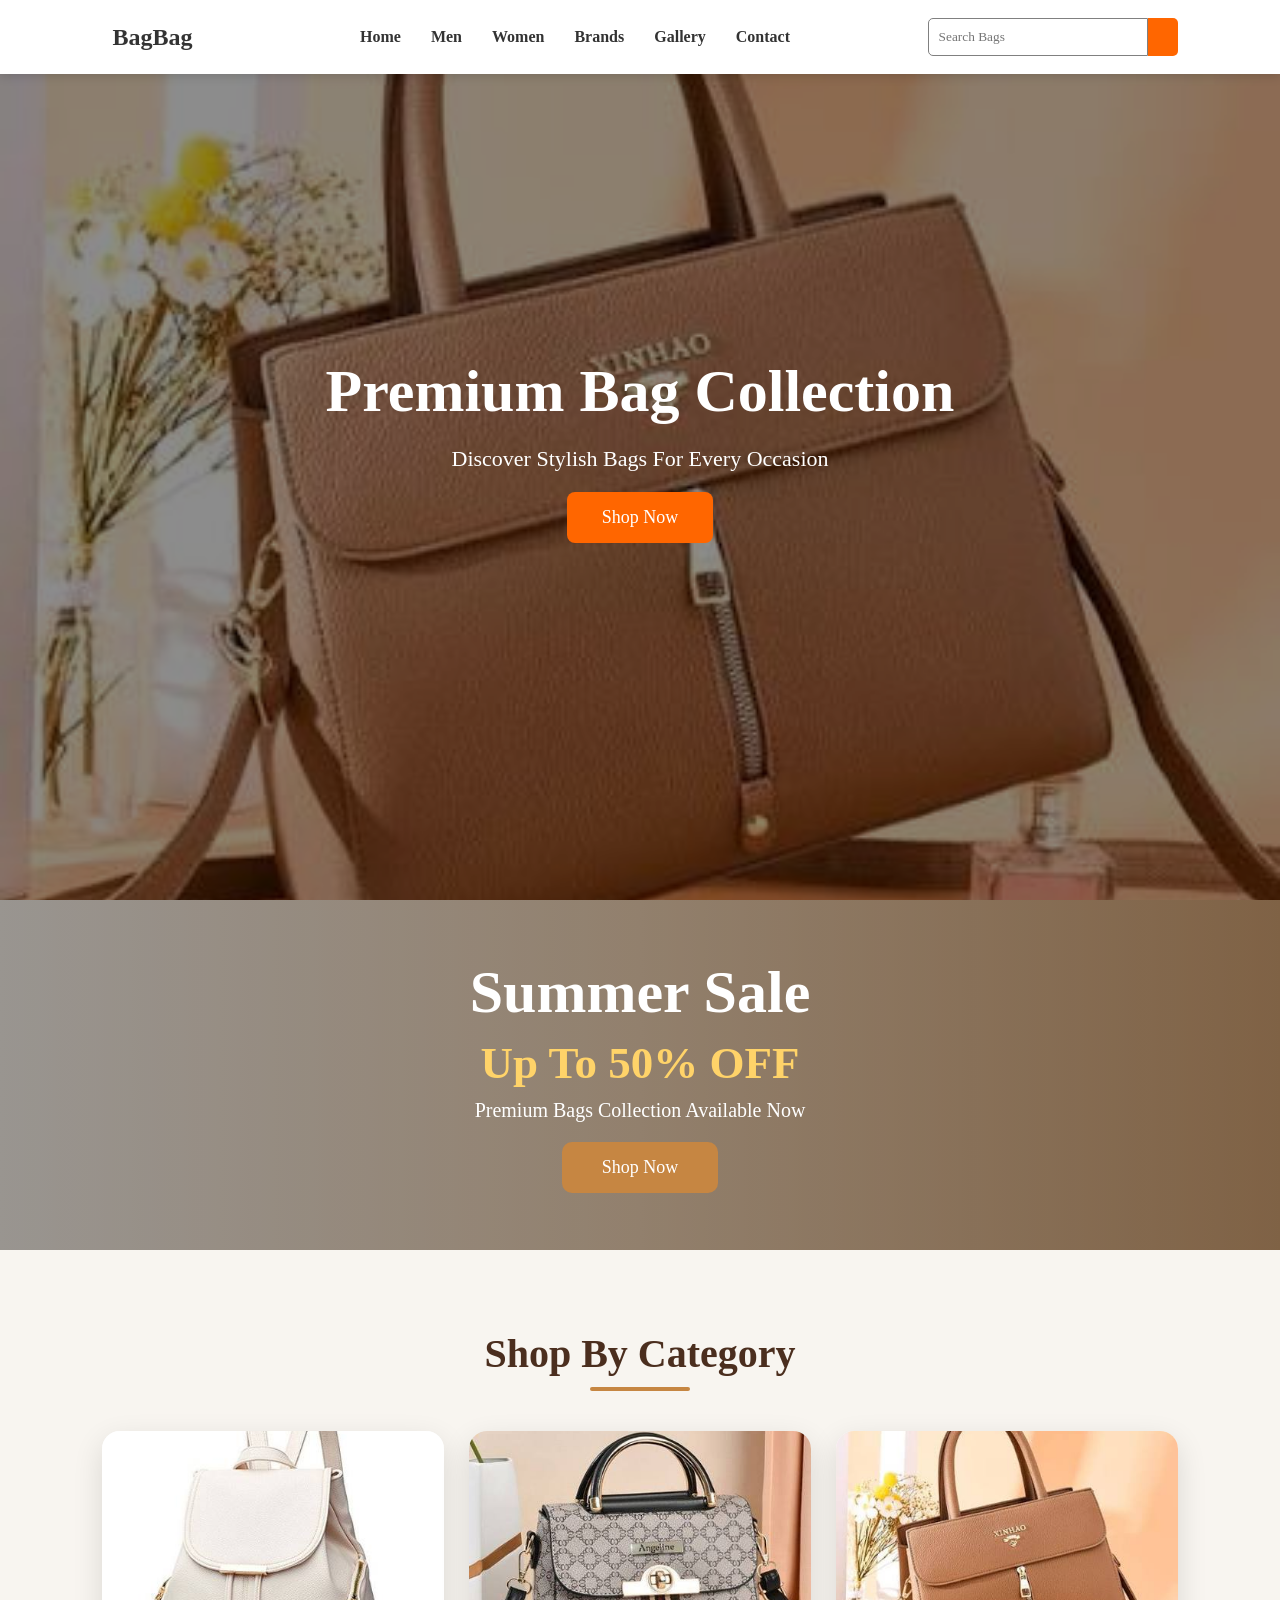
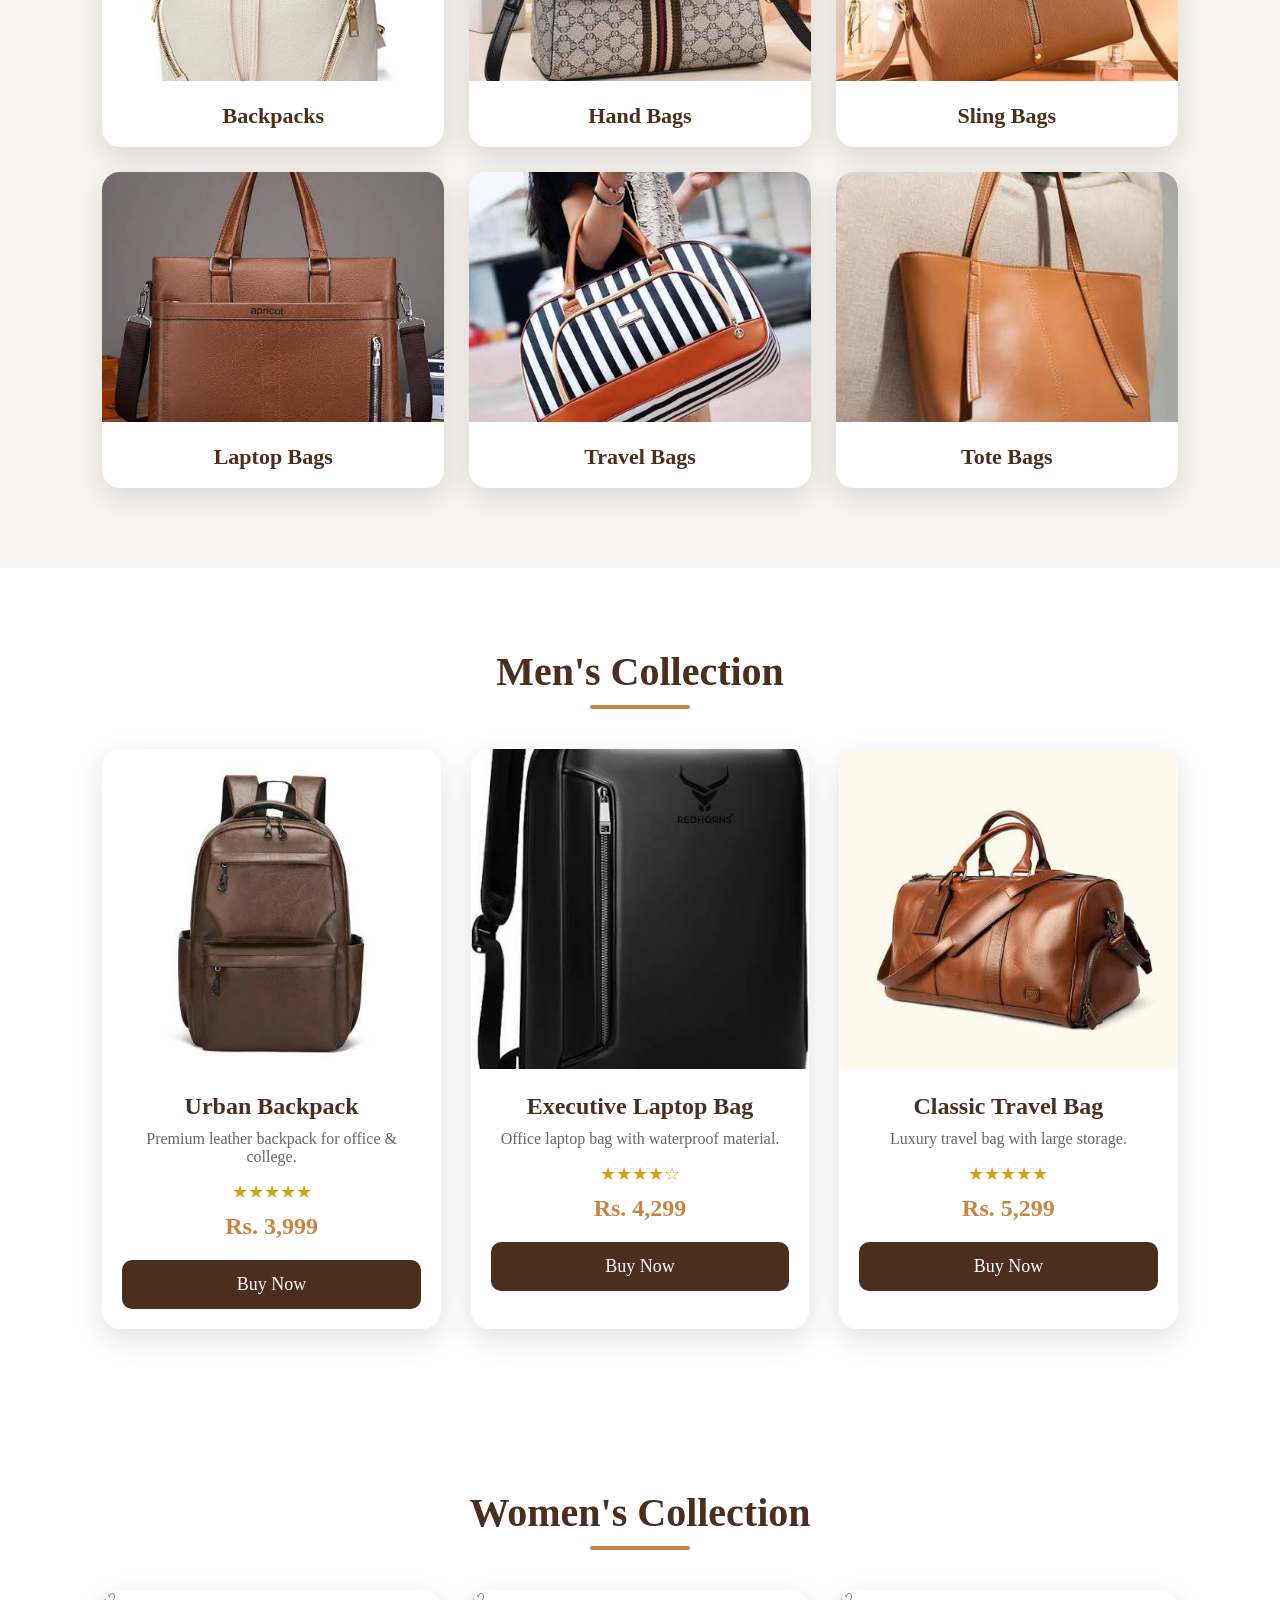
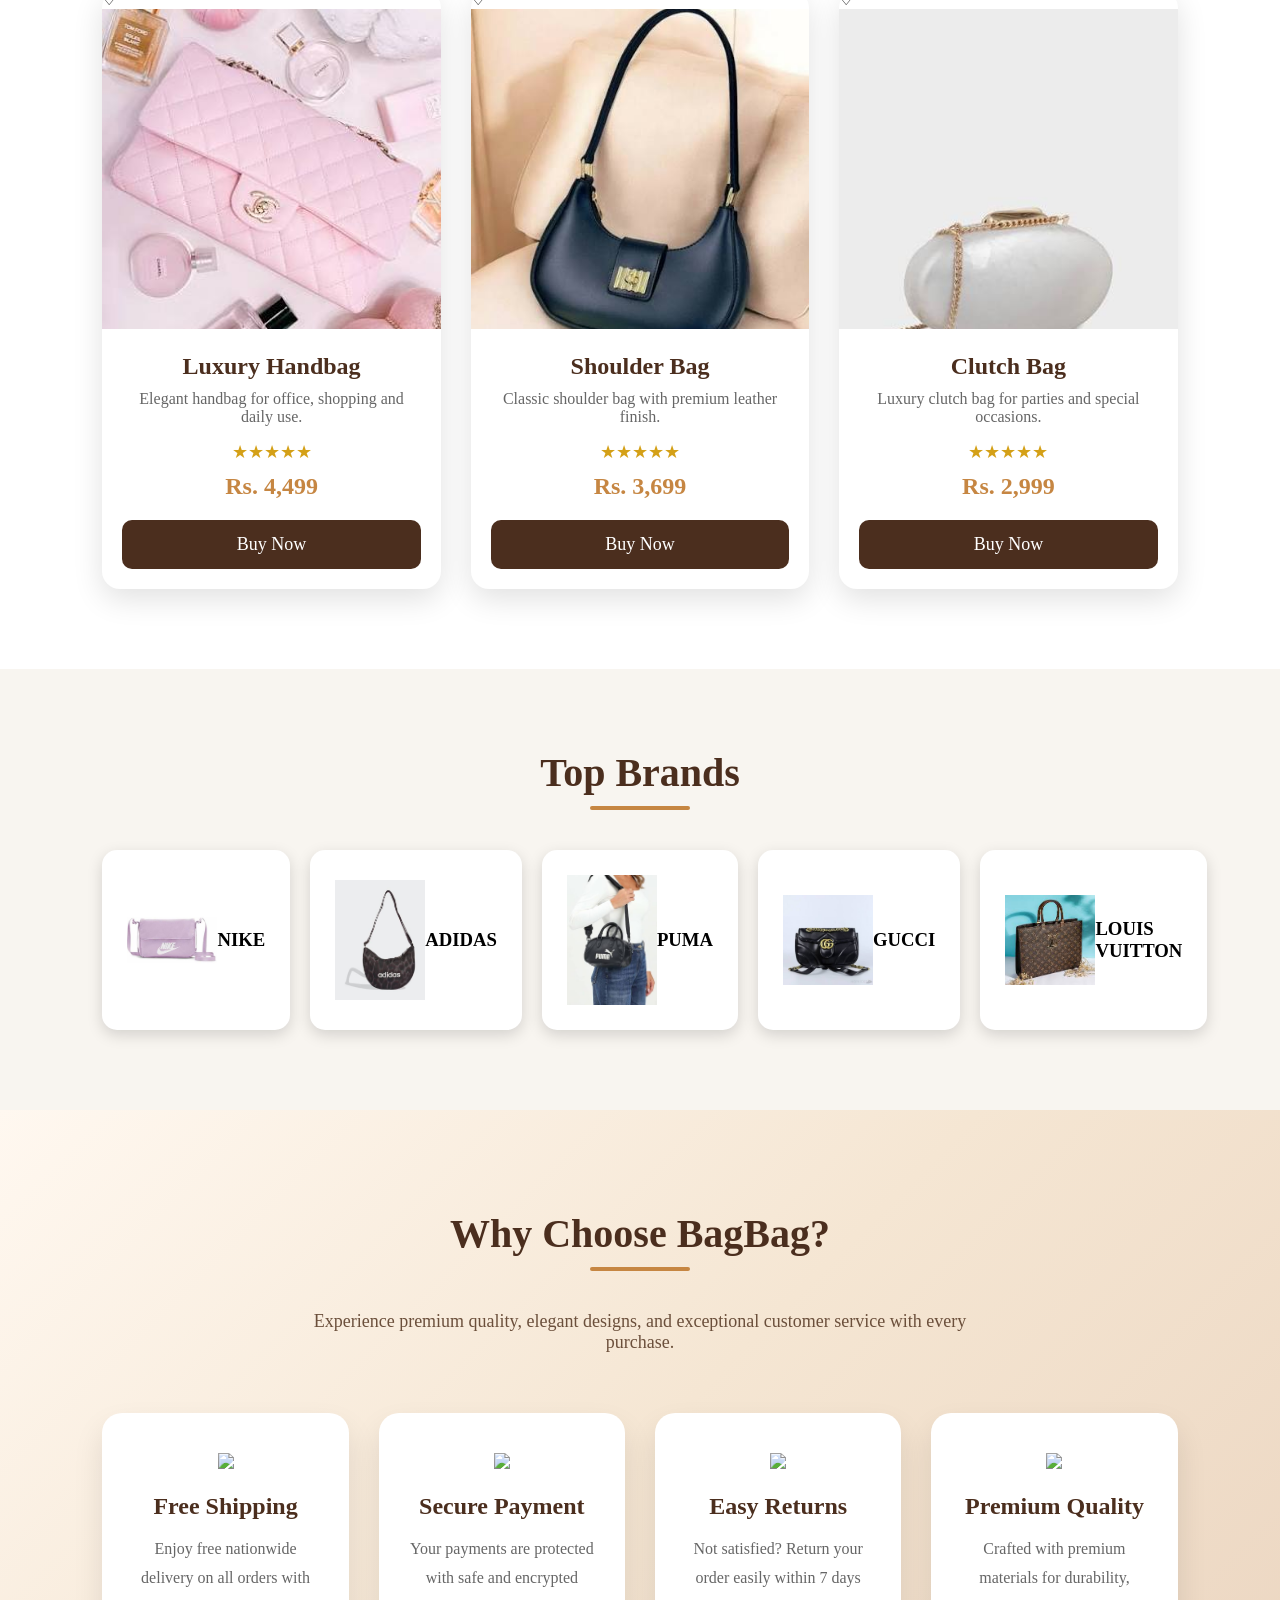
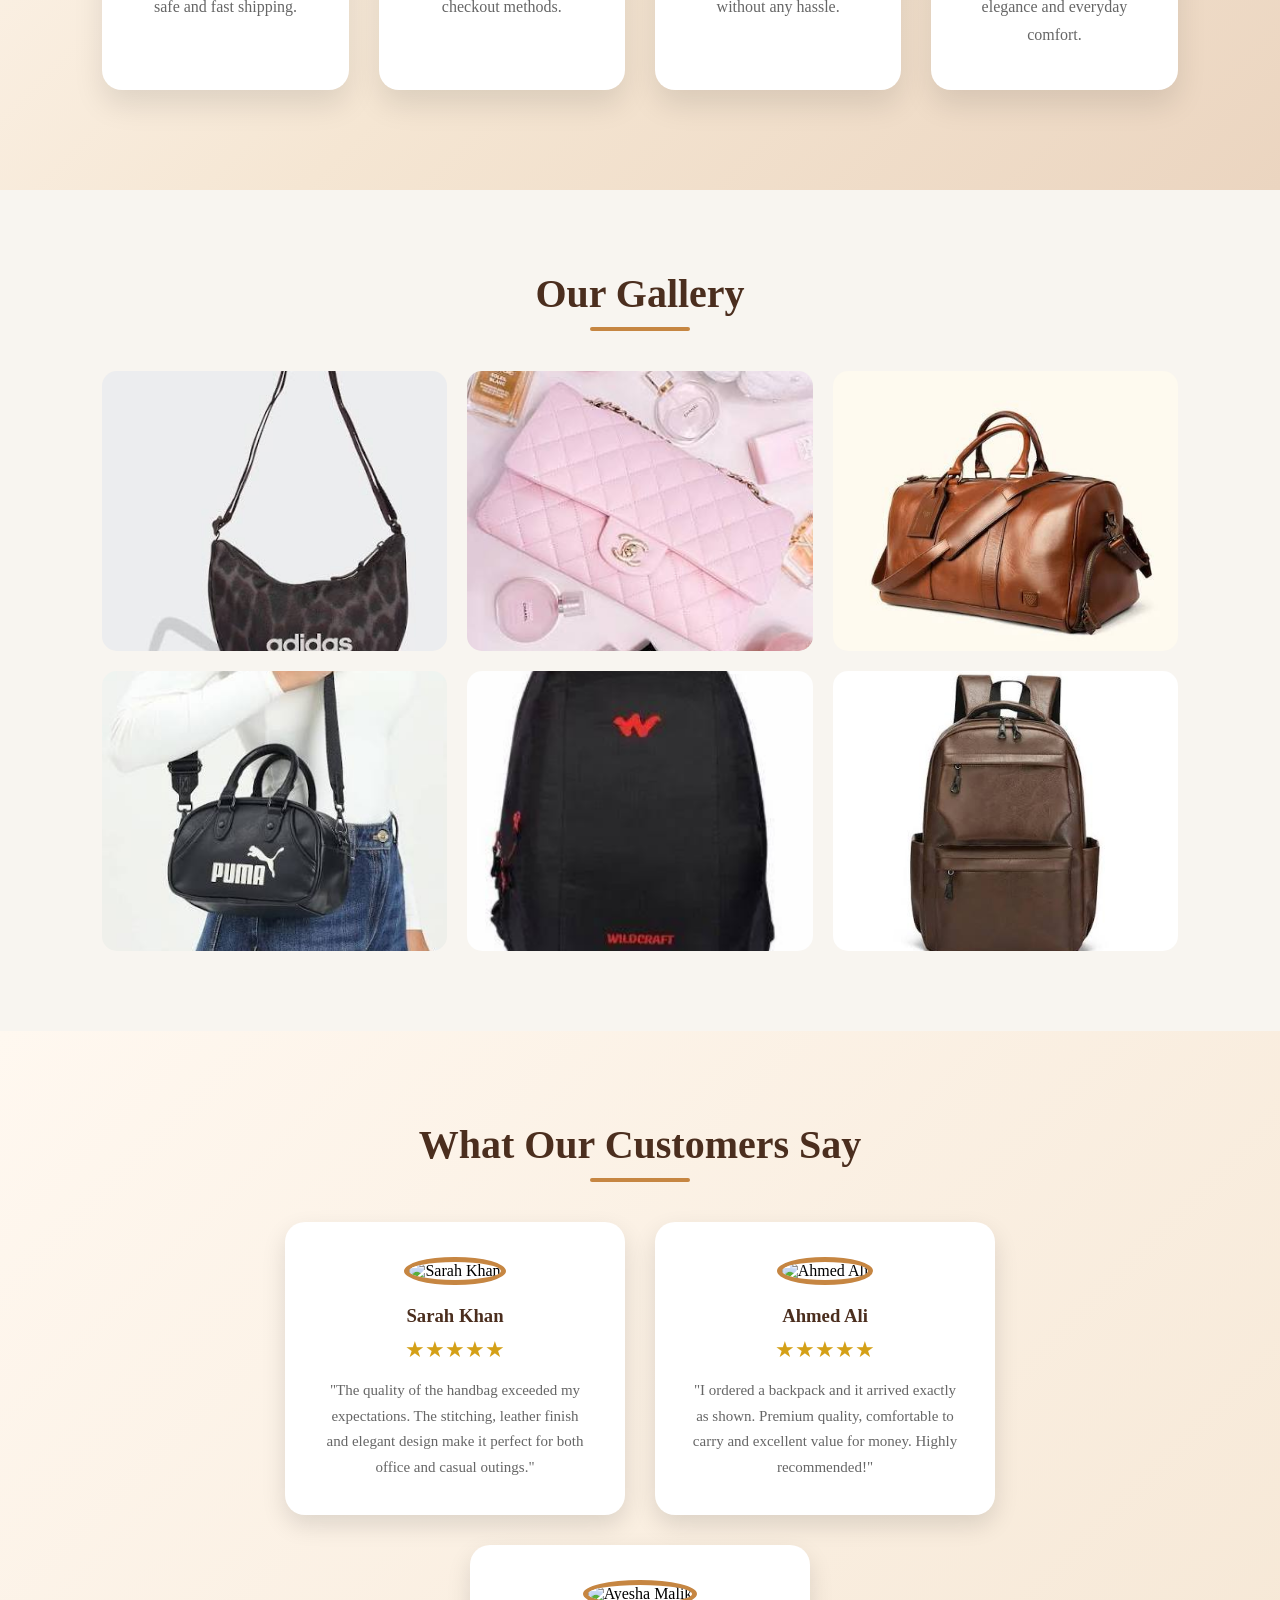
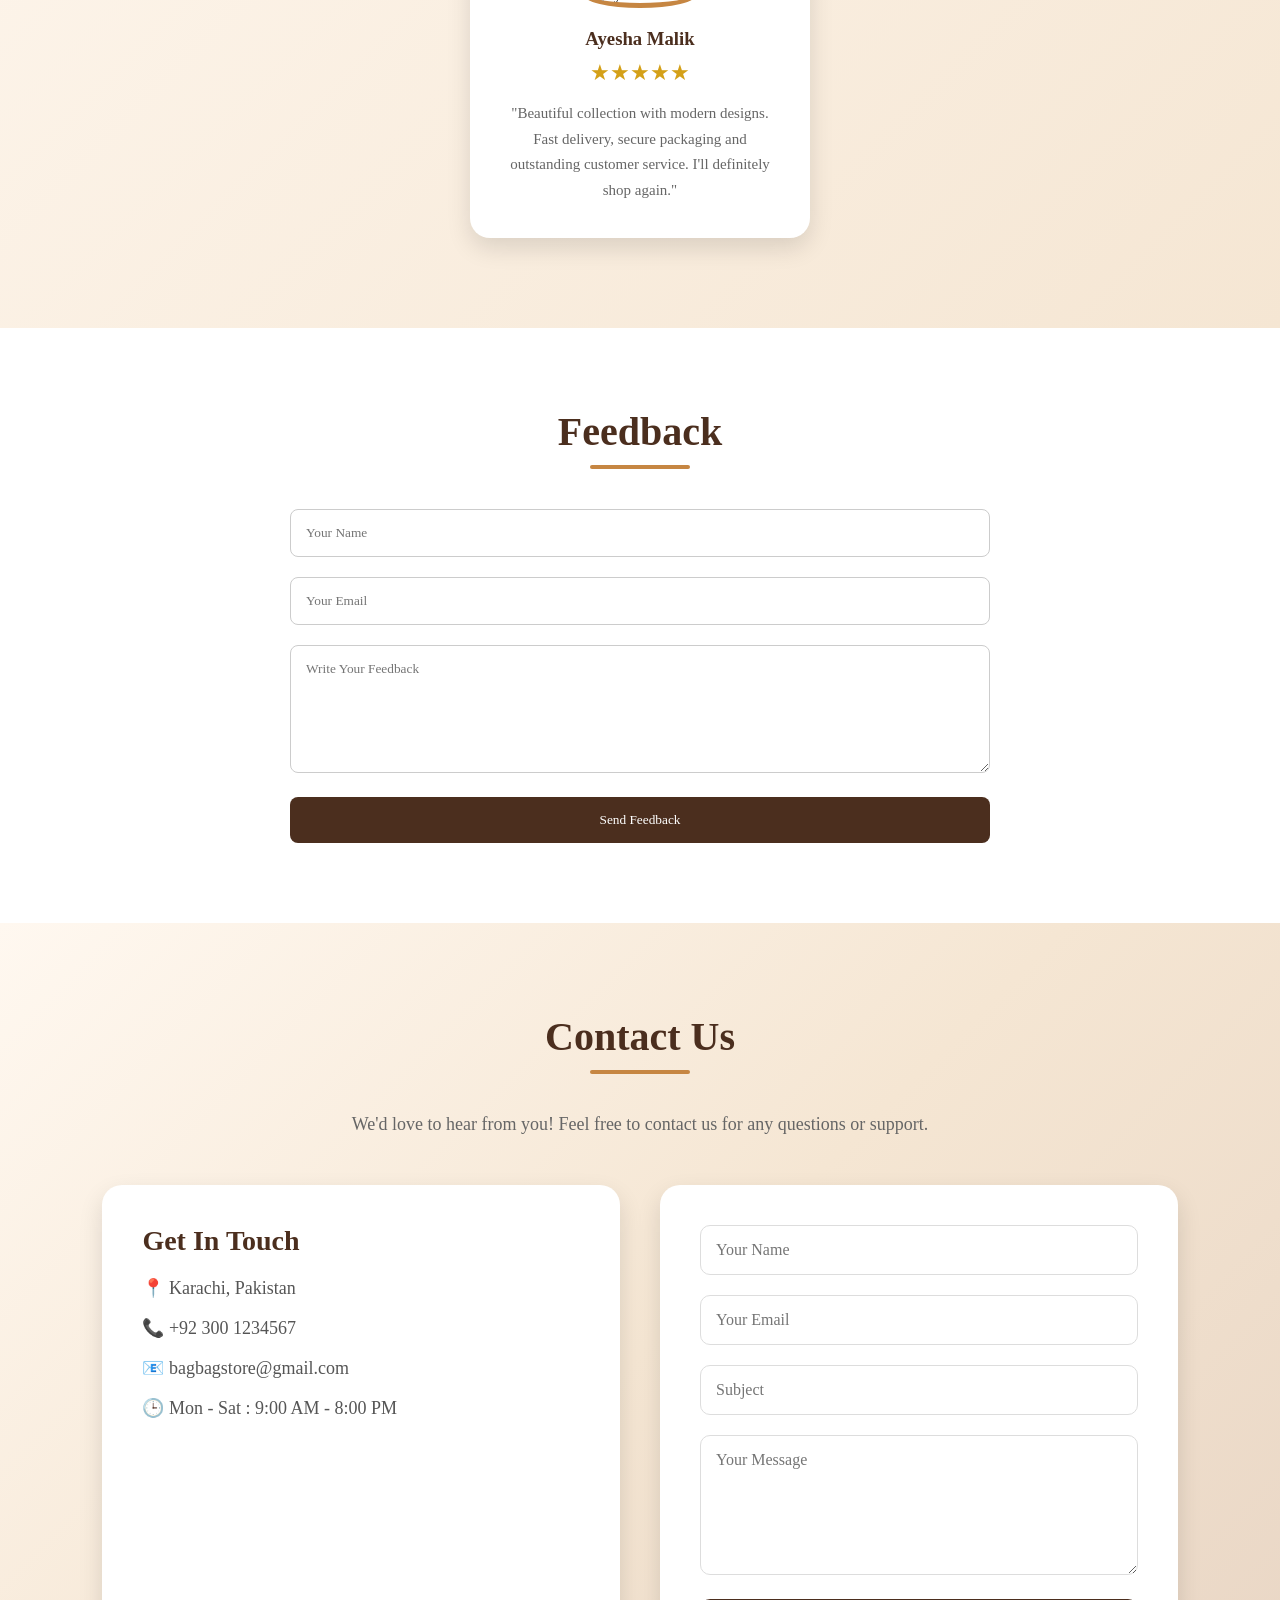
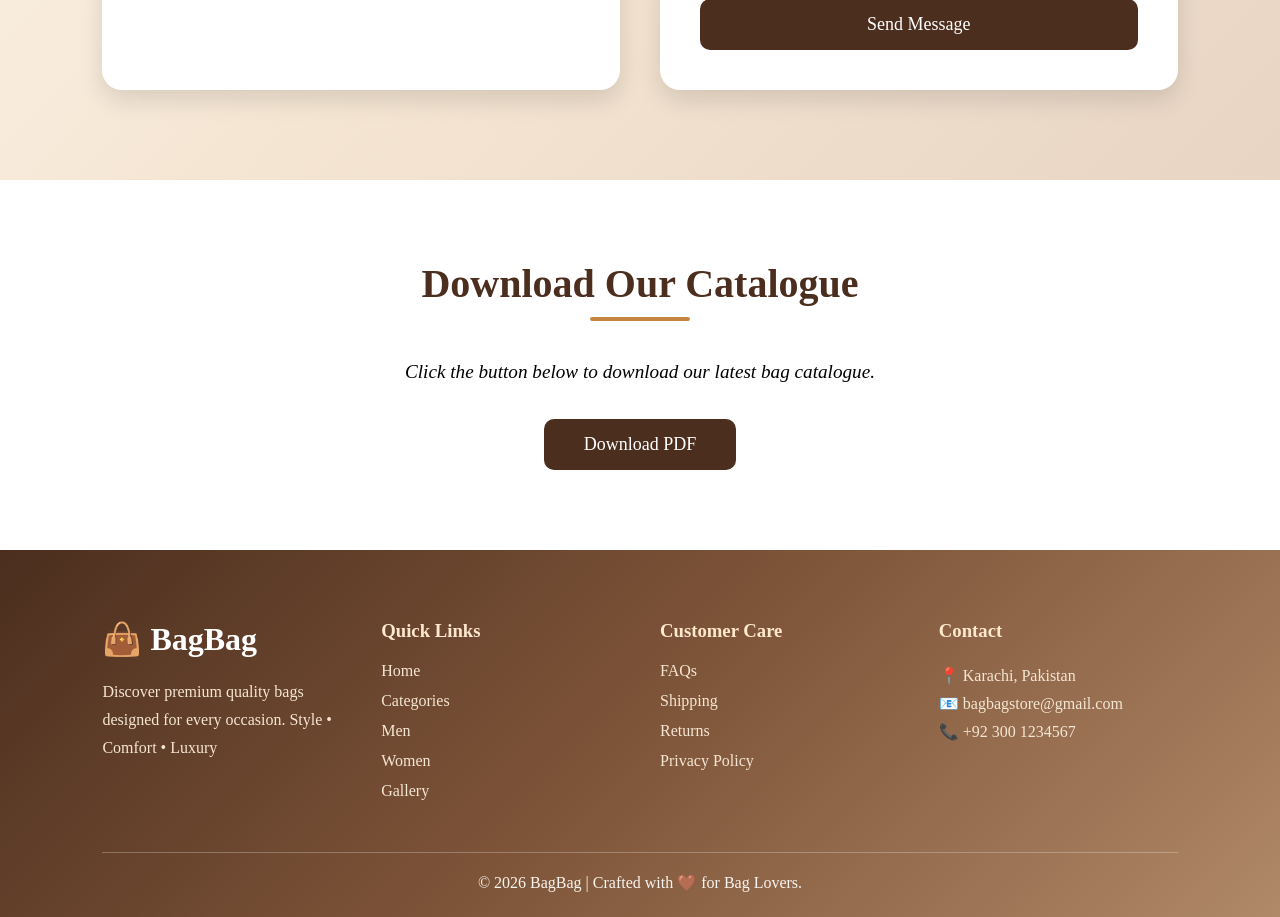
==== commit 7e49b7be: "change the pictures" ====
--- a/index1.html
+++ b/index1.html
@@ -78,32 +78,32 @@
         <div class="category-container">
 
             <div class="category-card">
-                <img src="images (6).jpg" alt="Backpack">
+                <img src="images/images (6).jpg" alt="Backpack">
                 <h3>Backpacks</h3>
             </div>
 
             <div class="category-card">
-                <img src="images (1).jpg" alt="Handbag">
+                <img src="images/images (1).jpg" alt="Handbag">
                 <h3>Hand Bags</h3>
             </div>
 
             <div class="category-card">
-                <img src="images (2).jpg" alt="Slingbag">
+                <img src="images/images (2).jpg" alt="Slingbag">
                 <h3>Sling Bags</h3>
             </div>
 
             <div class="category-card">
-                <img src="images (5).jpg" alt="Laptopbag">
+                <img src="images/images (5).jpg" alt="Laptopbag">
                 <h3>Laptop Bags</h3>
             </div>
 
             <div class="category-card">
-                <img src="images (3).jpg" alt="Travelbag">
+                <img src="images/images (3).jpg" alt="Travelbag">
                 <h3>Travel Bags</h3>
             </div>
 
             <div class="category-card">
-                <img src="images (4).jpg" alt="Totebag">
+                <img src="images/images (4).jpg" alt="Totebag">
                 <h3>Tote Bags</h3>
             </div>
         </div>
@@ -118,7 +118,7 @@
 
                 <div class="product-card">
 
-                    <img src="men backpack.jpg">
+                    <img src="images/men backpack.jpg">
 
                     <div class="product-content">
 
@@ -145,7 +145,7 @@
 
             <div class="product-card">
 
-                <img src="men laptop.jpg">
+                <img src="images/men laptop.jpg">
 
                 <div class="product-content">
 
@@ -169,7 +169,7 @@
 
             <div class="product-card">
 
-                <img src="men travel.jpg">
+                <img src="images/men travel.jpg">
 
                 <div class="product-content">
 
@@ -207,7 +207,7 @@
 
                 <div class="heart">♡</div>
 
-                <img src="luxury.jpg" alt="Luxury Handbag">
+                <img src="images/luxury.jpg" alt="Luxury Handbag">
 
                 <div class="product-content">
 
@@ -233,7 +233,7 @@
 
                 <div class="heart">♡</div>
 
-                <img src="shoulder.jpg" alt="Shoulder Bag">
+                <img src="images/shoulder.jpg" alt="Shoulder Bag">
 
                 <div class="product-content">
 
@@ -259,7 +259,7 @@
 
                 <div class="heart">♡</div>
 
-                <img src="clutch.jpg" alt="Clutch Bag">
+                <img src="images/clutch.jpg" alt="Clutch Bag">
 
                 <div class="product-content">
 
@@ -293,27 +293,27 @@
         <div class="brand-container">
 
             <div class="brand-card">
-                <img src="nike.jpg">
+                <img src="images/nike.jpg">
                 <h3>NIKE</h3>
             </div>
 
             <div class="brand-card">
-                <img src="adidas.jpg">
+                <img src="images/adidas.jpg">
                 <h3>ADIDAS</h3>
             </div>
 
             <div class="brand-card">
-                <img src="puma.jpg">
+                <img src="images/puma.jpg">
                 <h3>PUMA</h3>
             </div>
 
             <div class="brand-card">
-                <img src="gucci.jpg">
+                <img src="images/gucci.jpg">
                 <h3>GUCCI</h3>
             </div>
 
             <div class="brand-card">
-                <img src="lv.jpg">
+                <img src="images/lv.jpg">
                 <h3>LOUIS VUITTON</h3>
             </div>
 
@@ -390,56 +390,6 @@
 
     </section>
 
-    <!-- <section class="services">
-
-        <h2 class="section-title">Why Choose Us</h2>
-
-        <div class="service-container">
-
-            <div class="service-card">
-
-                <i class="fa-solid fa-truck-fast"></i>
-
-                <h3>Free Delivery</h3>
-
-                <p>Free shipping all over Pakistan.</p>
-
-            </div>
-
-            <div class="service-card">
-
-                <i class="fa-solid fa-shield-halved"></i>
-
-                <h3>Secure Payment</h3>
-
-                <p>100% Secure Payment.</p>
-
-            </div>
-
-            <div class="service-card">
-
-                <i class="fa-solid fa-rotate-left"></i>
-
-                <h3>Easy Return</h3>
-
-                <p>7 Days Return Policy.</p>
-
-            </div>
-
-            <div class="service-card">
-
-                <i class="fa-solid fa-star"></i>
-
-                <h3>Premium Quality</h3>
-
-                <p>Original Premium Bags.</p>
-
-            </div>
-
-        </div>
-
-    </section> -->
-
     <!-- ================= GALLERY ================= -->
 
     <section class="gallery" id="gallery">
@@ -448,12 +398,12 @@
 
         <div class="gallery-container">
 
-            <img src="image1.jpg" alt="Bag 1">
-            <img src="luxury.jpg" alt="Bag 2">
-            <img src="men travel.jpg" alt="Bag 3">
-            <img src="image2.jpg" alt="Bag 4">
-            <img src="clutch.jpg" alt="Bag 5">
-            <img src="men backpack.jpg" alt="Bag 6">
+            <img src="images/adidas.jpg" alt="Bag 1">
+            <img src="images/luxury.jpg" alt="Bag 2">
+            <img src="images/men travel.jpg" alt="Bag 3">
+            <img src="images/puma.jpg" alt="Bag 4">
+            <img src="images/wildcraft.jpg" alt="Bag 5">
+            <img src="images/men backpack.jpg" alt="Bag 6">
 
         </div>
 
@@ -709,55 +659,6 @@
 
     </footer>
 
-
-    <!-- <button id="topBtn" onclick="topFunction()">
-</button>
-
-<footer>
-
-<div class="footer-container">
-
-<div>
-
-<h3>BagBag</h3>
-
-<p>Premium Bags Collection</p>
-
-</div>
-
-<div>
-
-<h3>Quick Links</h3>
-
-<a href="#">Home</a><br>
-<a href="#">About</a><br>
-<a href="#">Gallery</a><br>
-<a href="#">Contact</a>
-
-</div>
-
-<div>
-
-<h3>Contact</h3>
-
-<p>Karachi, Pakistan</p>
-
-<p>bagbagstore@gmail.com</p>
-
-<p>+92 300 1234567</p>
-
-</div>
-
-</div>
-
-<p class="copyright">
-
-© 2026 BagBag | All Rights Reserved
-
-</p>
-
-</footer> -->
-
     <script src="script.js"></script>
 </body>
 
--- a/task.css
+++ b/task.css
@@ -86,7 +86,7 @@
 
 .hero {
     height: 100vh;
-    background: url("image2.jpg");
+    background: url("images/images\ \(2\).jpg");
     background-size: cover;
     background-position: center;
 }
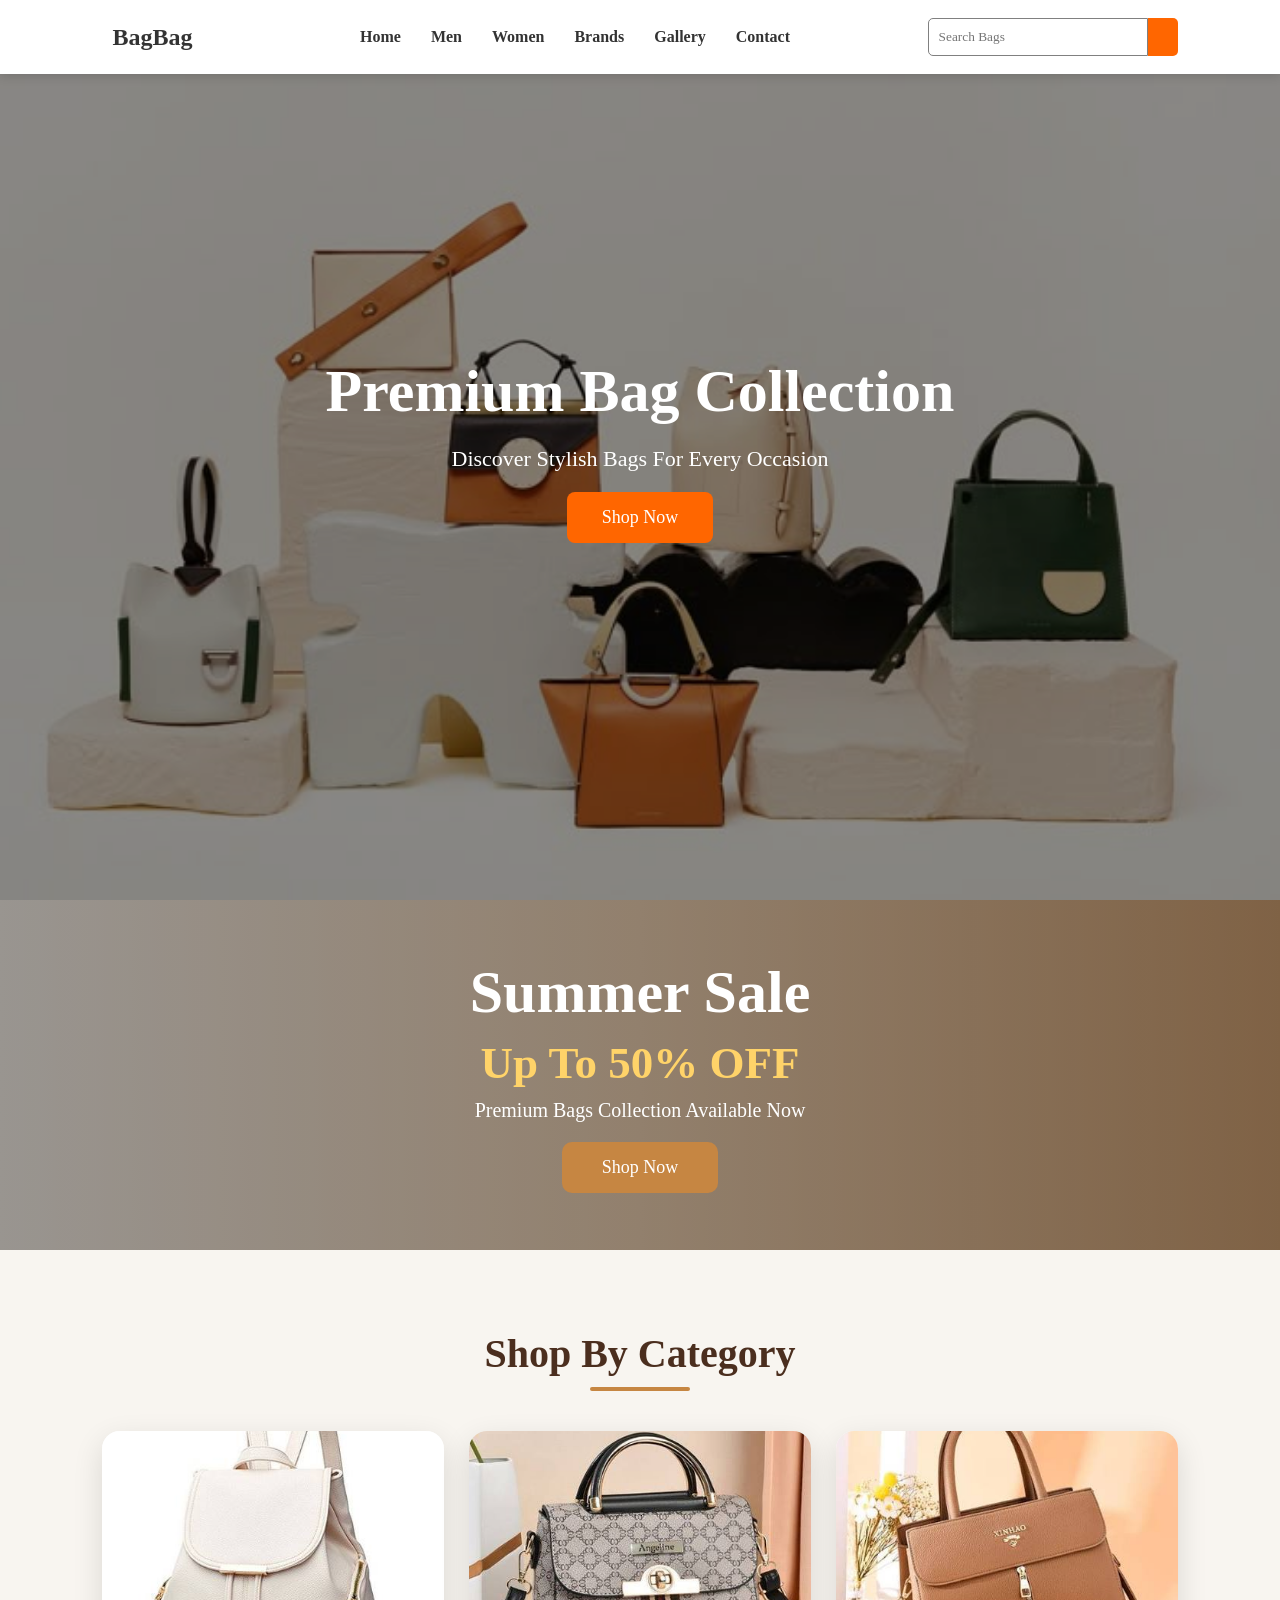
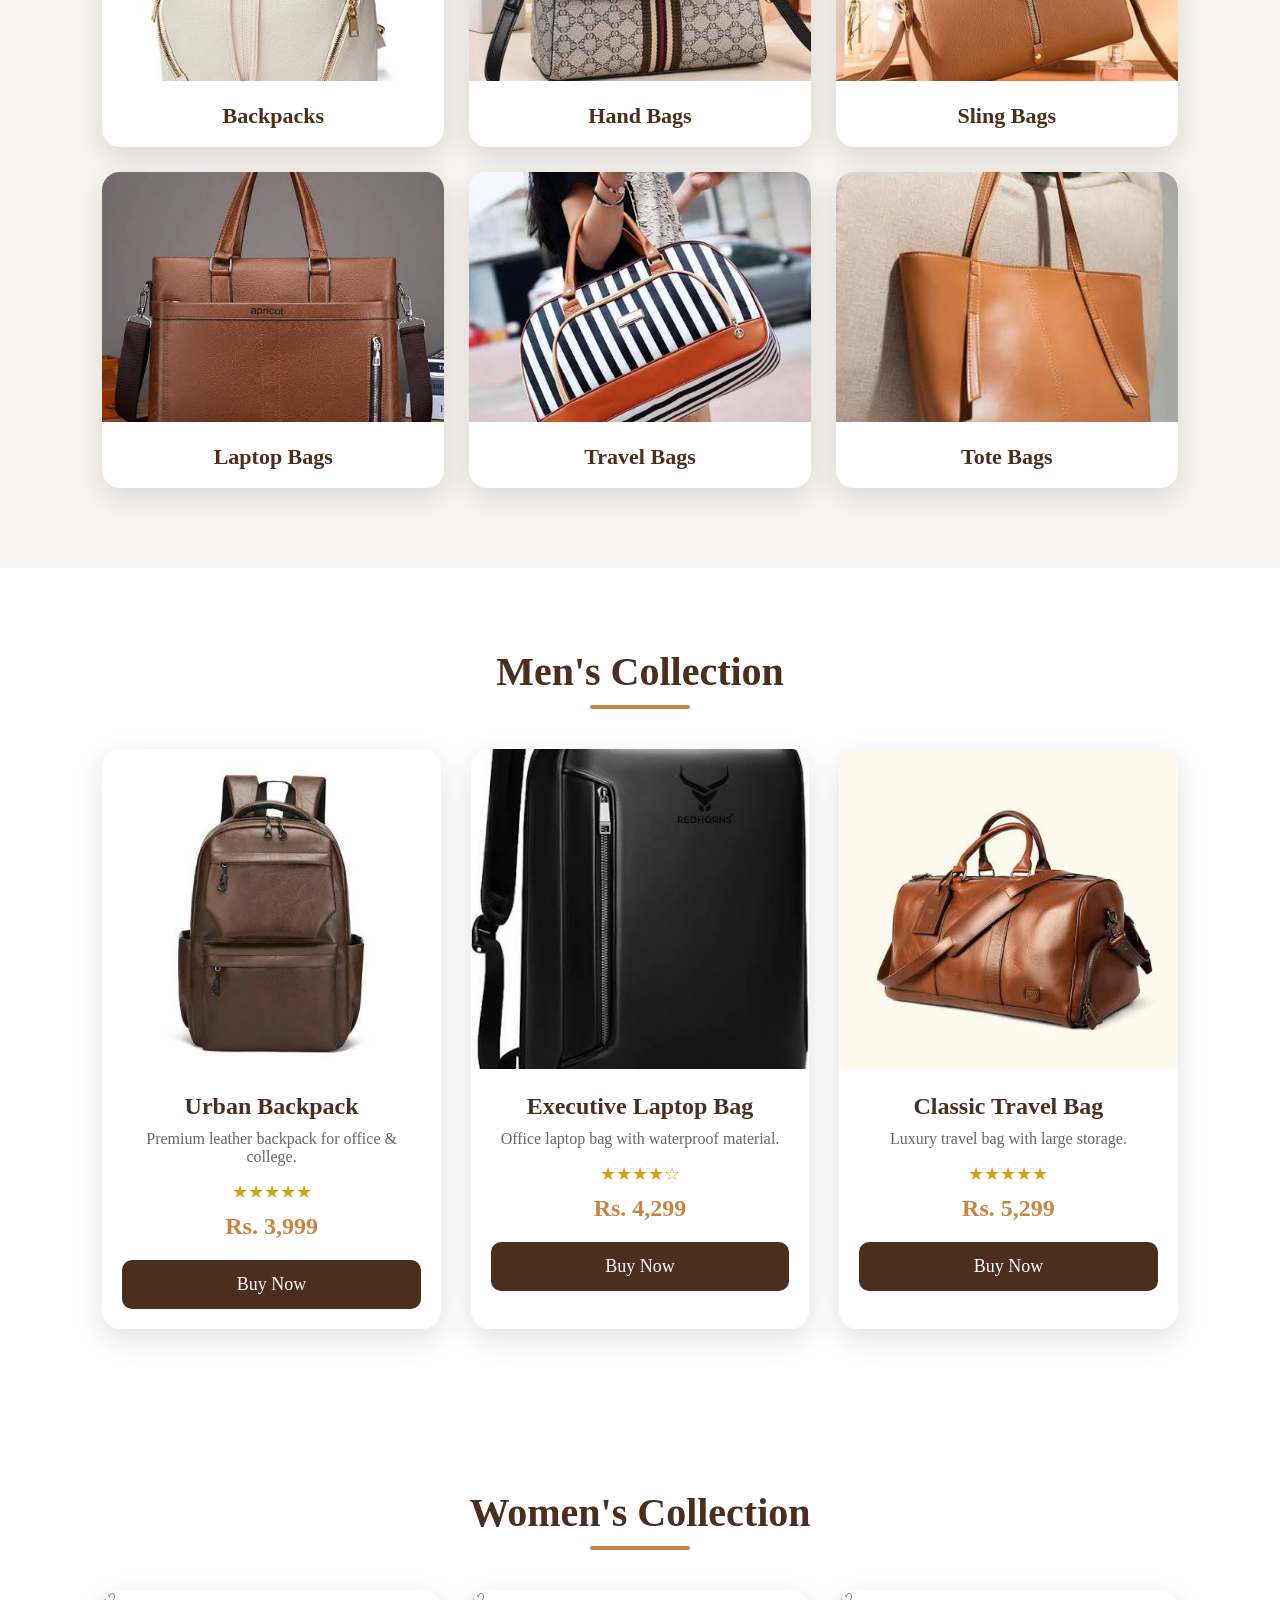
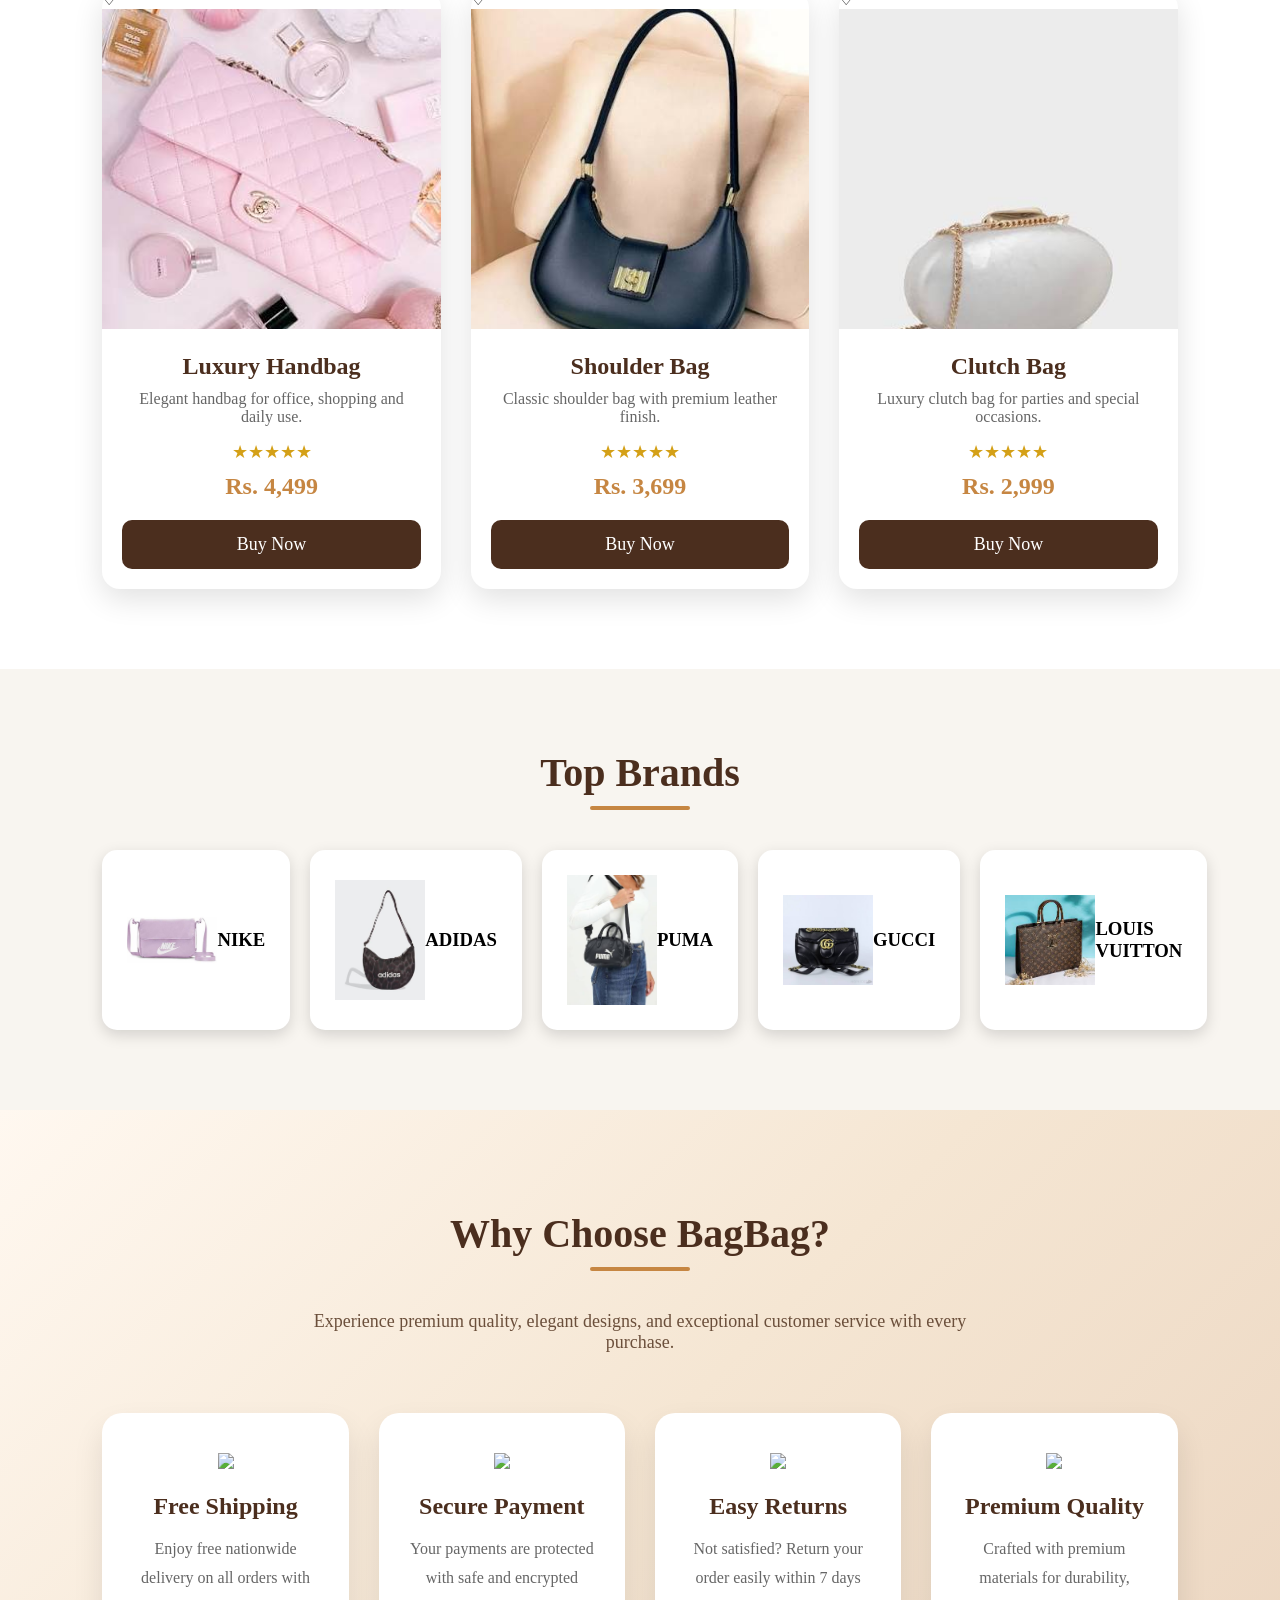
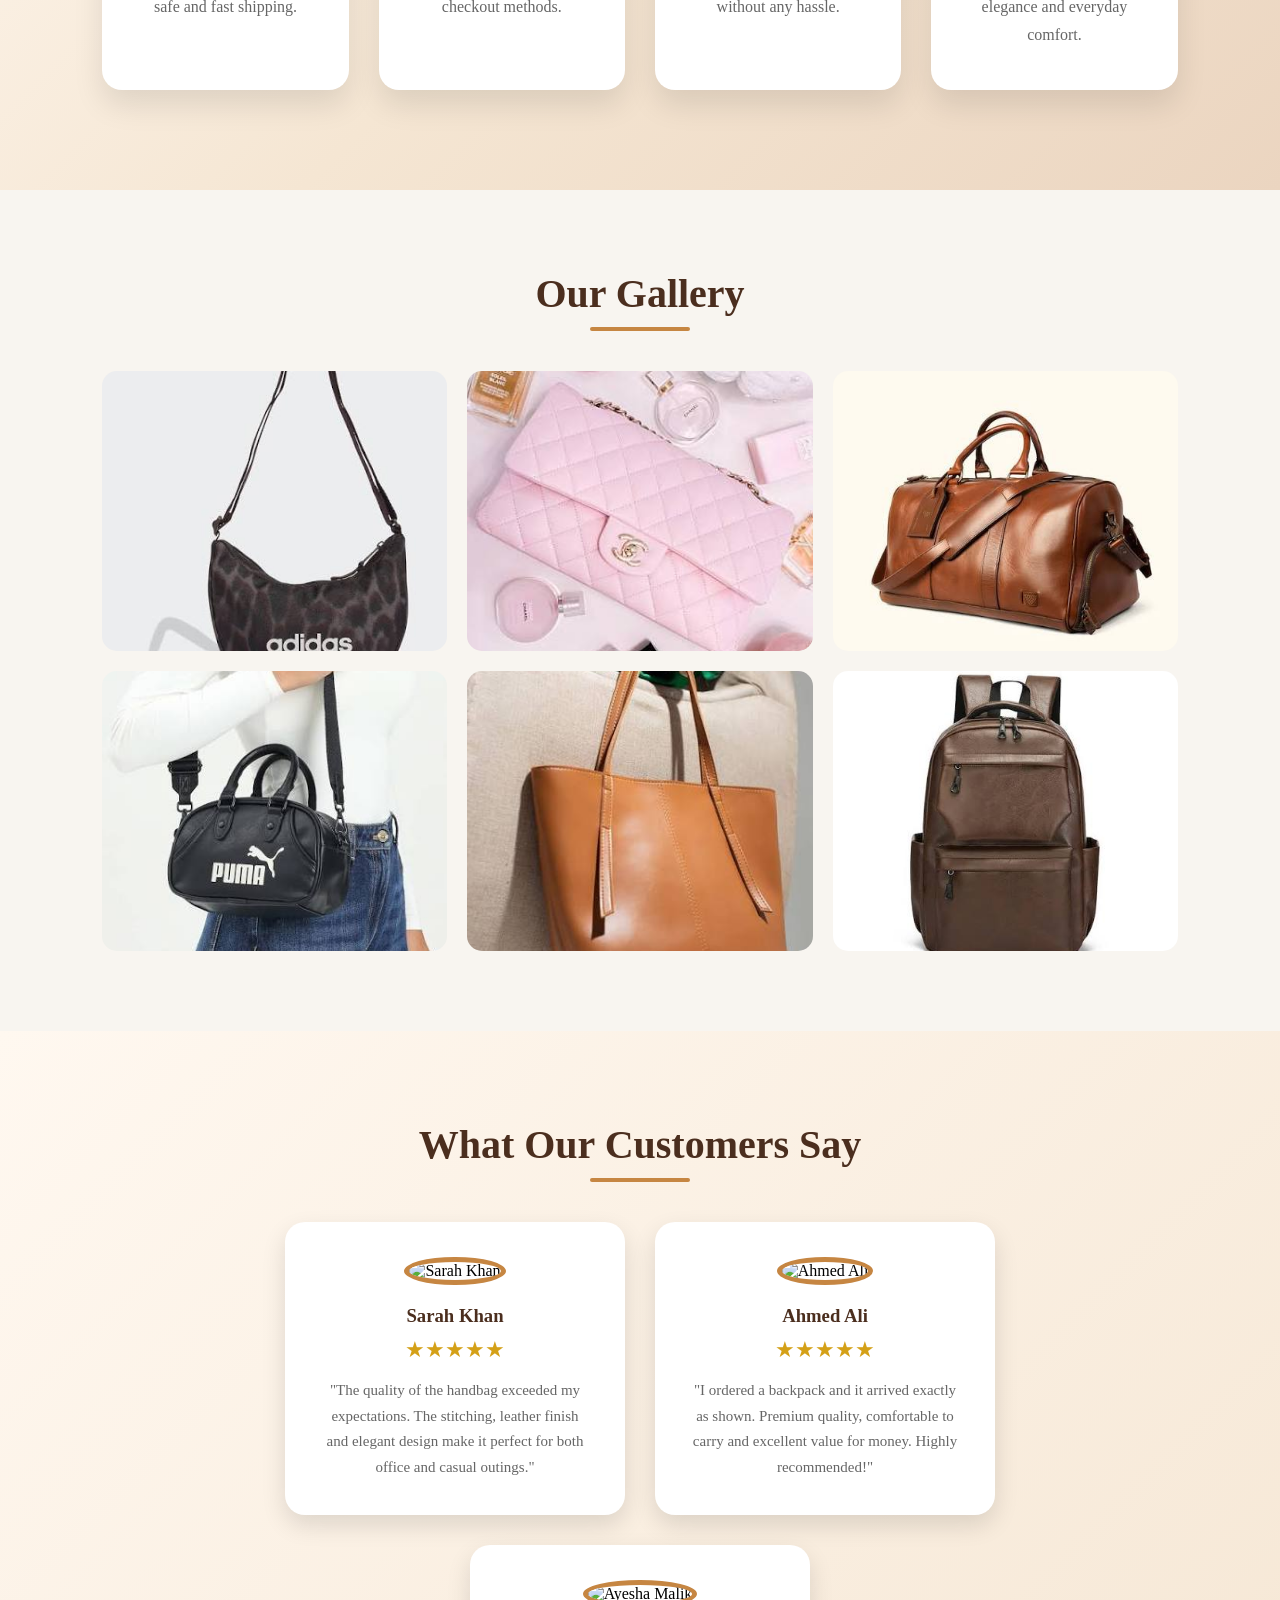
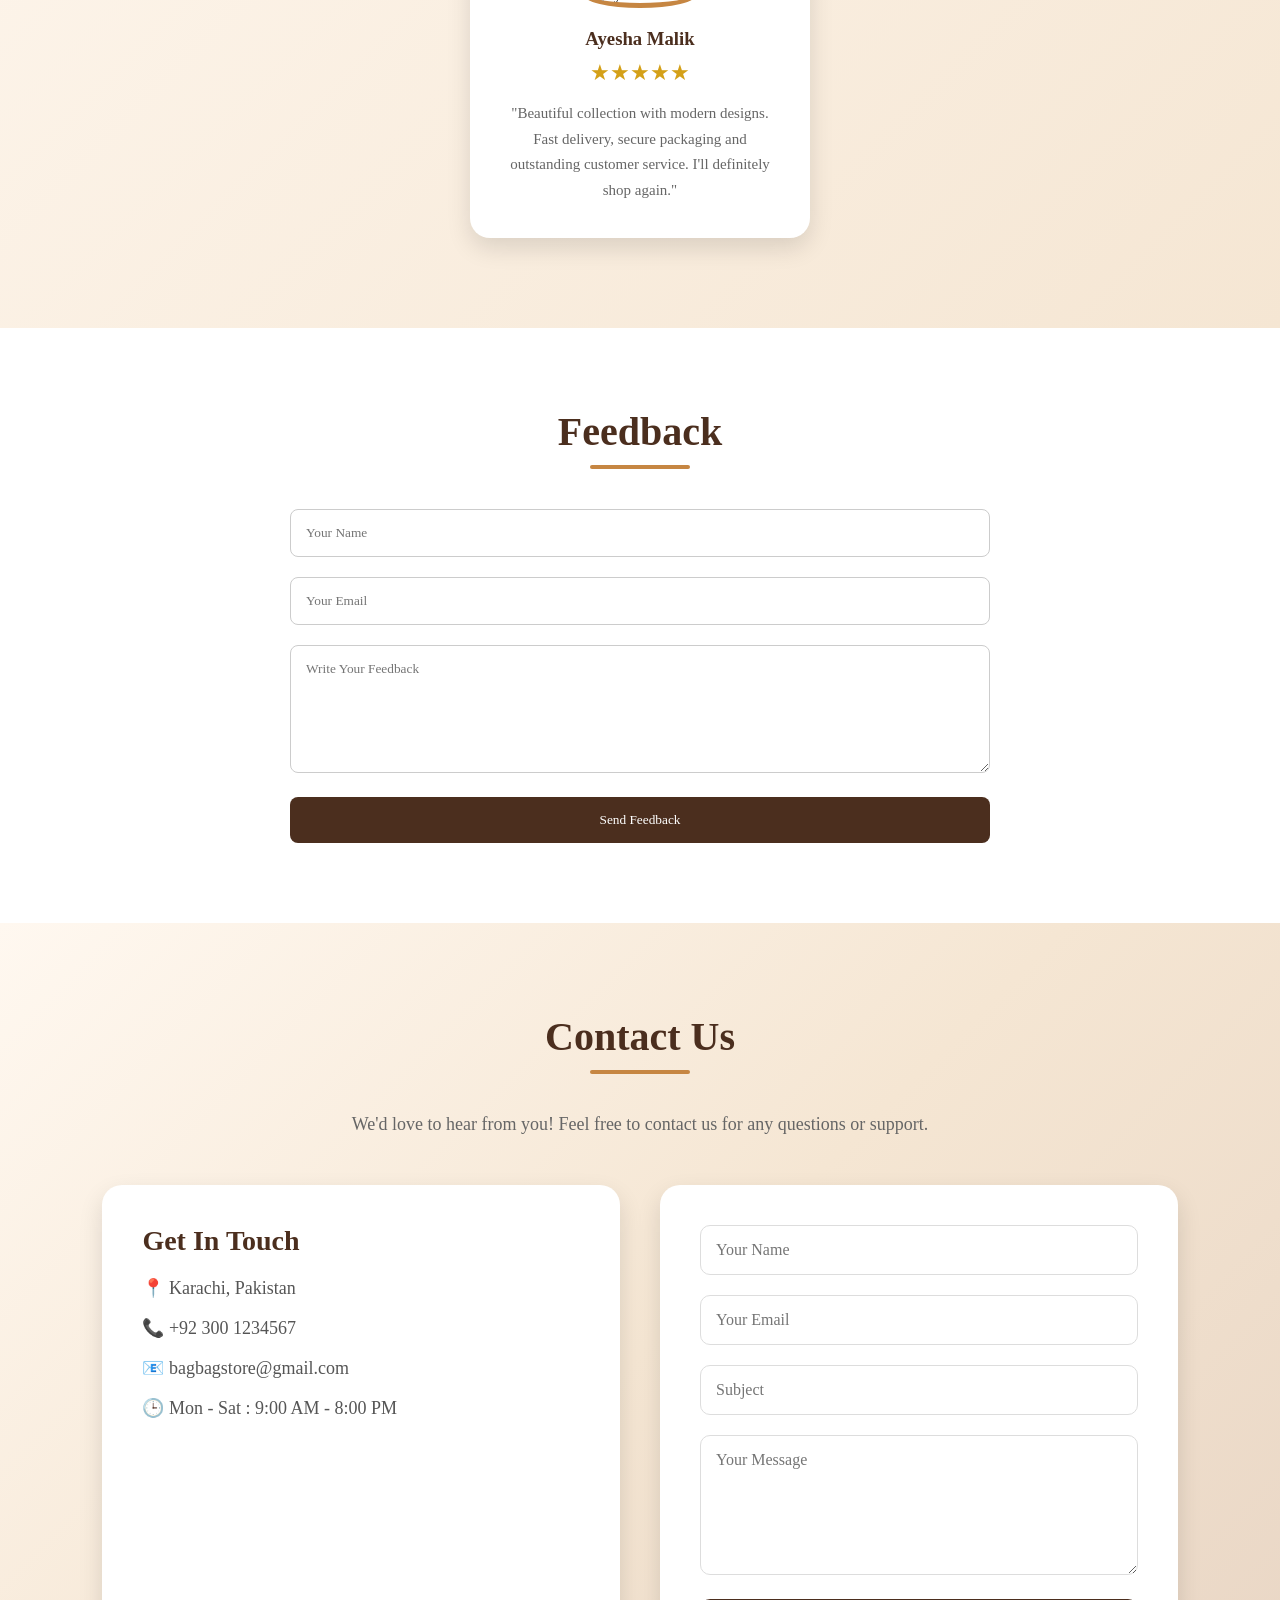
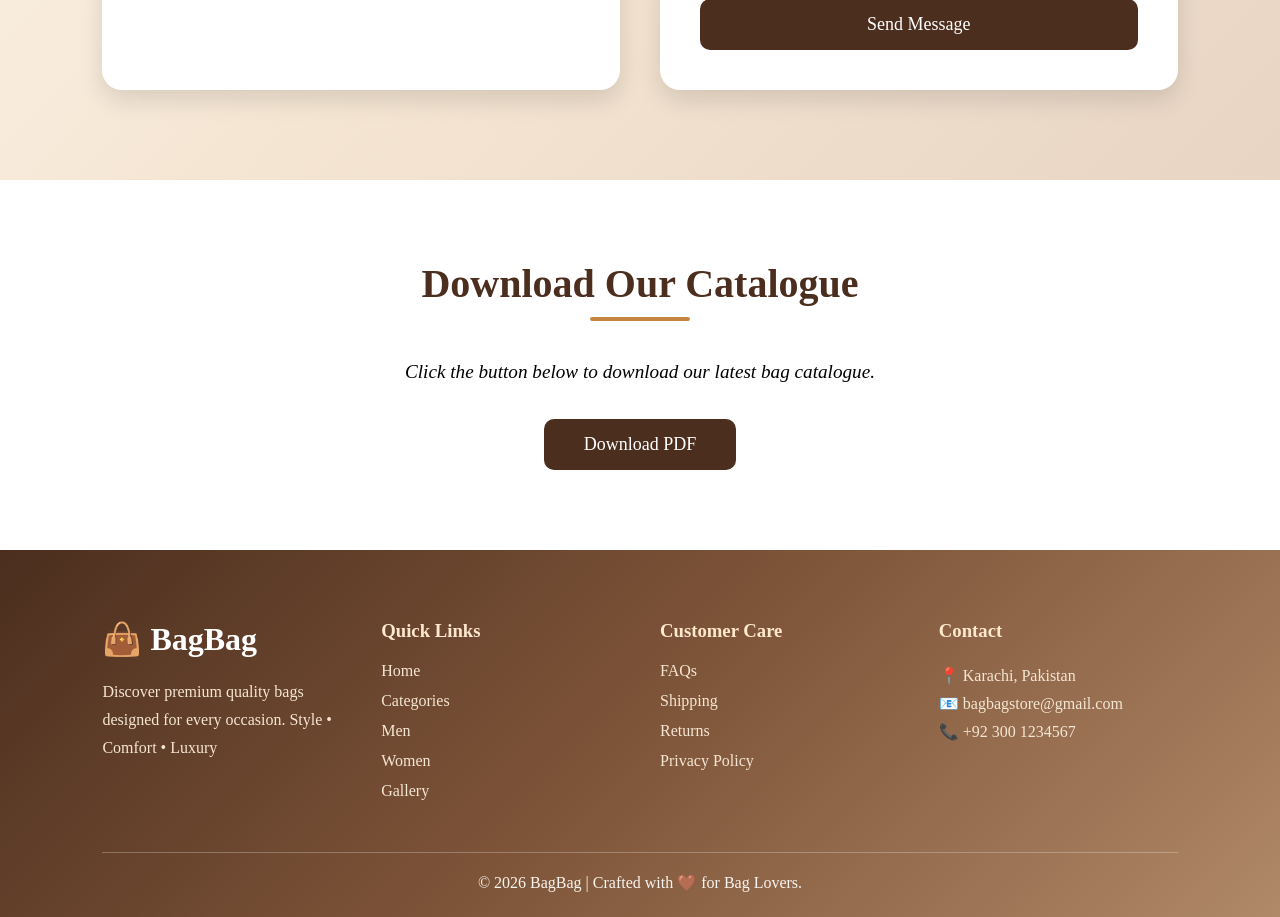
==== commit b40038ed: "create homepage" ====
--- a/index1.html
+++ b/index1.html
@@ -402,7 +402,7 @@
             <img src="images/luxury.jpg" alt="Bag 2">
             <img src="images/men travel.jpg" alt="Bag 3">
             <img src="images/puma.jpg" alt="Bag 4">
-            <img src="images/wildcraft.jpg" alt="Bag 5">
+            <img src="images/images (4).jpg" alt="Bag 5">
             <img src="images/men backpack.jpg" alt="Bag 6">
 
         </div>
--- a/task.css
+++ b/task.css
@@ -86,7 +86,7 @@
 
 .hero {
     height: 100vh;
-    background: url("images/images\ \(2\).jpg");
+    background: url("images/image2.jpg");
     background-size: cover;
     background-position: center;
 }
